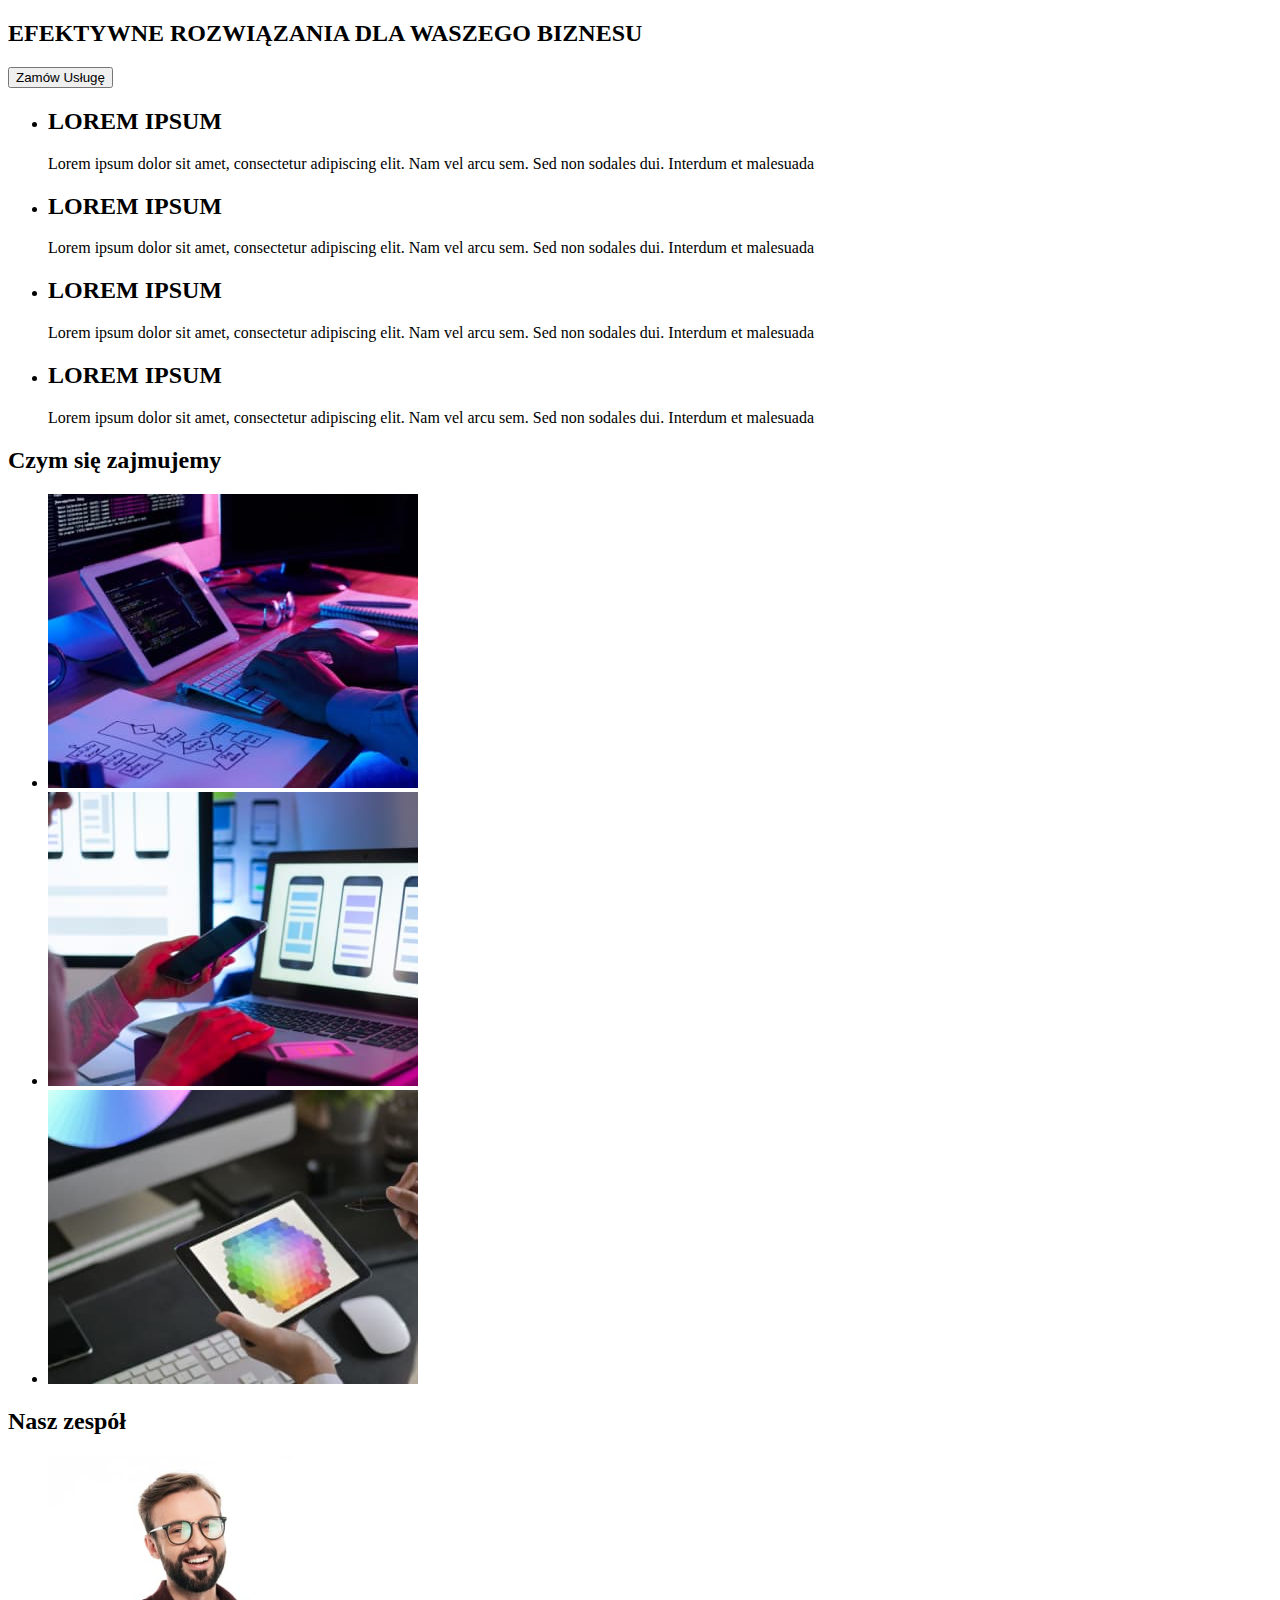
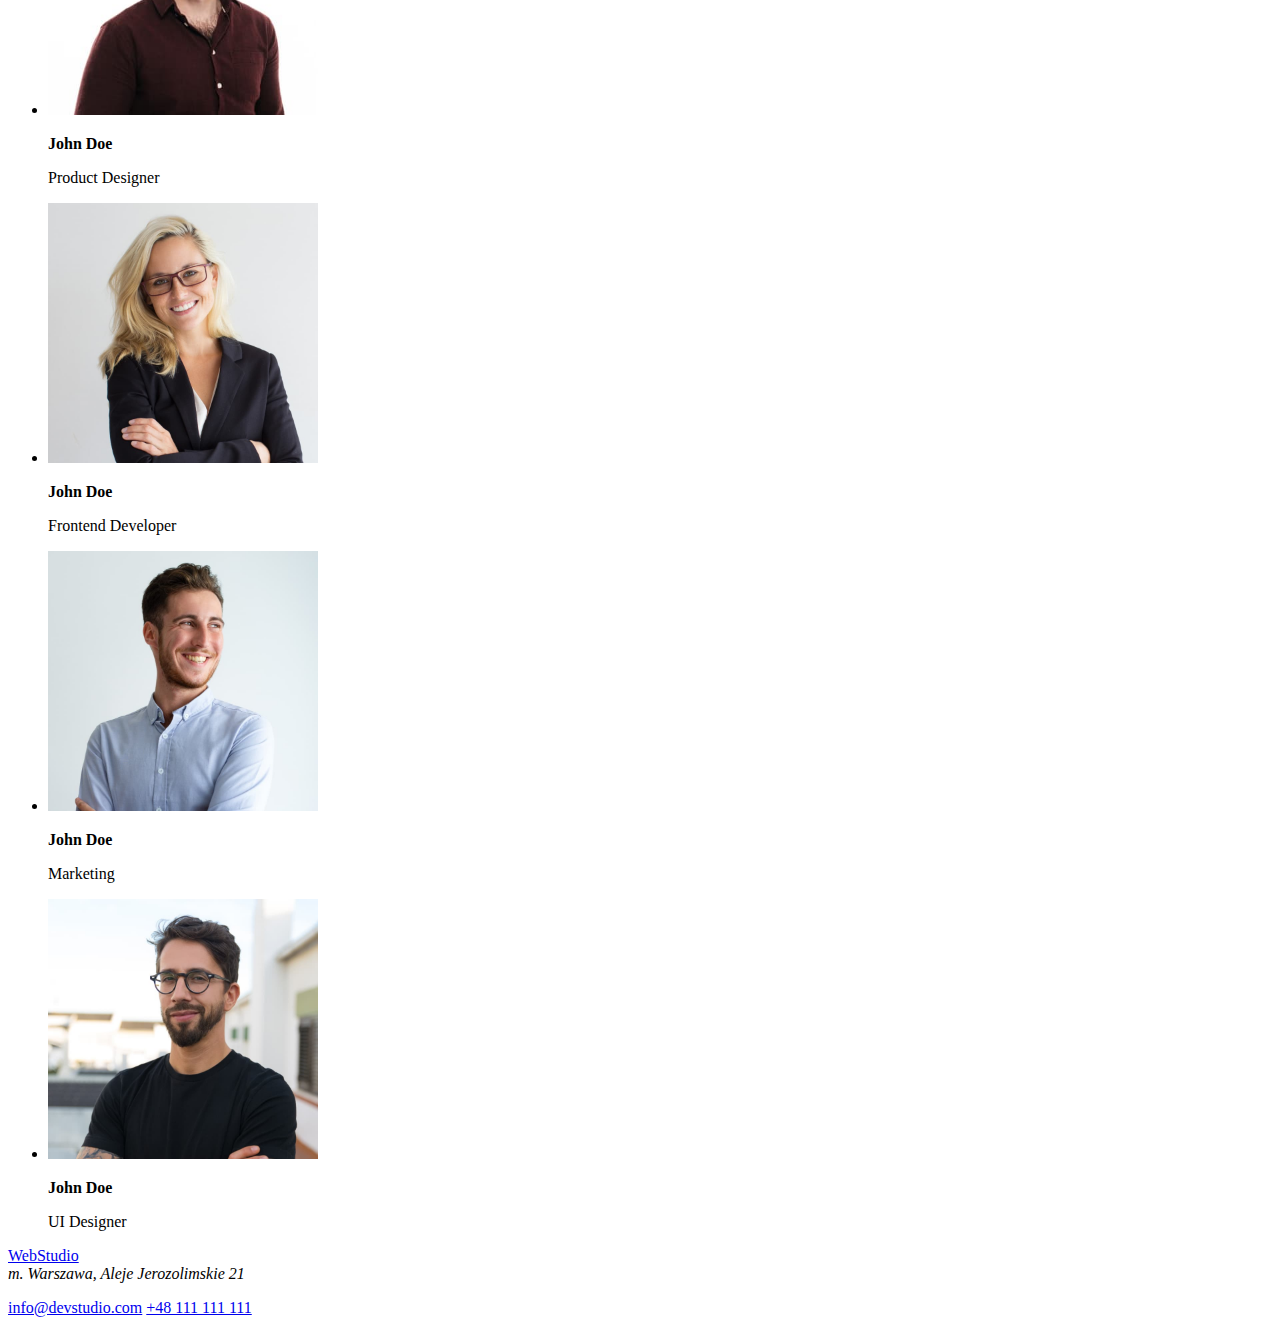
==== index.html @ a58f6520 "new file:   .pretterrc.json modified:   README.md 	new file:   images/img-1.jpg 	new file:   images/" ====
<!DOCTYPE html>
<html lang="pl">
<head>
    <title>
        <div>
            <header>
                <a href="index.html">WebStudio</a>
        </div>
    <nav>
        <div>
            <a href="index.html">Agencja</a>
            <a href="index.html">Portfolio</a>
            <a href="index.html">Kontakt</a>
        </div>
    </nav>  
    <div>
        <p> 
            <a href="mailto:info@devstudio.com">info@devstudio.com</a>  
            <a href="tel:+48-111-111-111">+48 111 111 111</a>
         </p>
    </div>
            </header>
        </title>
</head>
<body>       
<main>
    <div> 
    
        <h2>EFEKTYWNE ROZWIĄZANIA DLA WASZEGO BIZNESU</h2>

    <button type="button" class="button">Zamów Usługę</button>
</div>
<div>
<ul>
   <li>
    <h2>LOREM IPSUM</h2>

        <p>Lorem ipsum dolor sit amet, consectetur adipiscing elit. Nam vel arcu sem. Sed non sodales dui. Interdum et malesuada</p>
    
    </li>

    
    <li><h2>LOREM IPSUM</h2>

        <p>Lorem ipsum dolor sit amet, consectetur adipiscing elit. Nam vel arcu sem. Sed non sodales dui. Interdum et malesuada</p>

    </li>
    <li><h2>LOREM IPSUM</h2>

        <p>Lorem ipsum dolor sit amet, consectetur adipiscing elit. Nam vel arcu sem. Sed non sodales dui. Interdum et malesuada</p>

    </li>
    <li><h2>LOREM IPSUM</h2>

        <p>Lorem ipsum dolor sit amet, consectetur adipiscing elit. Nam vel arcu sem. Sed non sodales dui. Interdum et malesuada</p>

    </li>
  </ul>

    <h2>Czym się zajmujemy</h2>
<ul>
    <li>
        <img
        src="images/img-3.jpg" 
        alt="Pisanie na klawiaturze"
        width="370"
        height="294"
        />
    </li>
    
    <li>
        <img
        src="images/img-1.jpg" 
        alt="Telefon w dłoni"
        width="370"
        height="294"
        />
    </li>
    
    <li>
        <img
        src="images/img-2.jpg" 
        alt="Tablet w dłoni"
        width="370"
        height="294"
        />
    </li>    
</ul>
</div>
    <div>
        <h2>Nasz zespół</h2>
    <ul>

    <li>
        <img
        src="images/img7-(1).jpg" 
        alt="John Doe"
        width="270"
        height="260"
        />
            <p><strong>John Doe</strong></p>
            <p>Product Designer</p>
    </li>

    <li>
        <img
        src="images/img8-(1).jpg" 
        alt="John Doe"
        width="270"
        height="260"
        />
            <p><strong>John Doe</strong></p>
            <p>Frontend Developer</p>
    </li>

    <li>
        <img
        src="images/img9-(1).jpg" 
        alt="John Doe"
        width="270"
        height="260"
        />
            <p><strong>John Doe</strong></p>
            <p>Marketing</p>
    </li>

    <li>
        <img
        src="images/img6-(1).jpg" 
        alt="John Doe"
        width="270"
        height="260"
        />
            <p><strong>John Doe</strong></p>
            <p>UI Designer</p>

    </li>
    
    </ul>
    
    </div>
        </main>
    <footer>
        <a href="index.html">WebStudio</a>
        <address>m. Warszawa, Aleje Jerozolimskie 21</address>
        <div>
            <p> 
                <a href="mailto:info@devstudio.com">info@devstudio.com</a>  
                <a href="tel:+48-111-111-111">+48 111 111 111</a>
             </p>
            </div>
        </footer> 
    </body>   
</html>
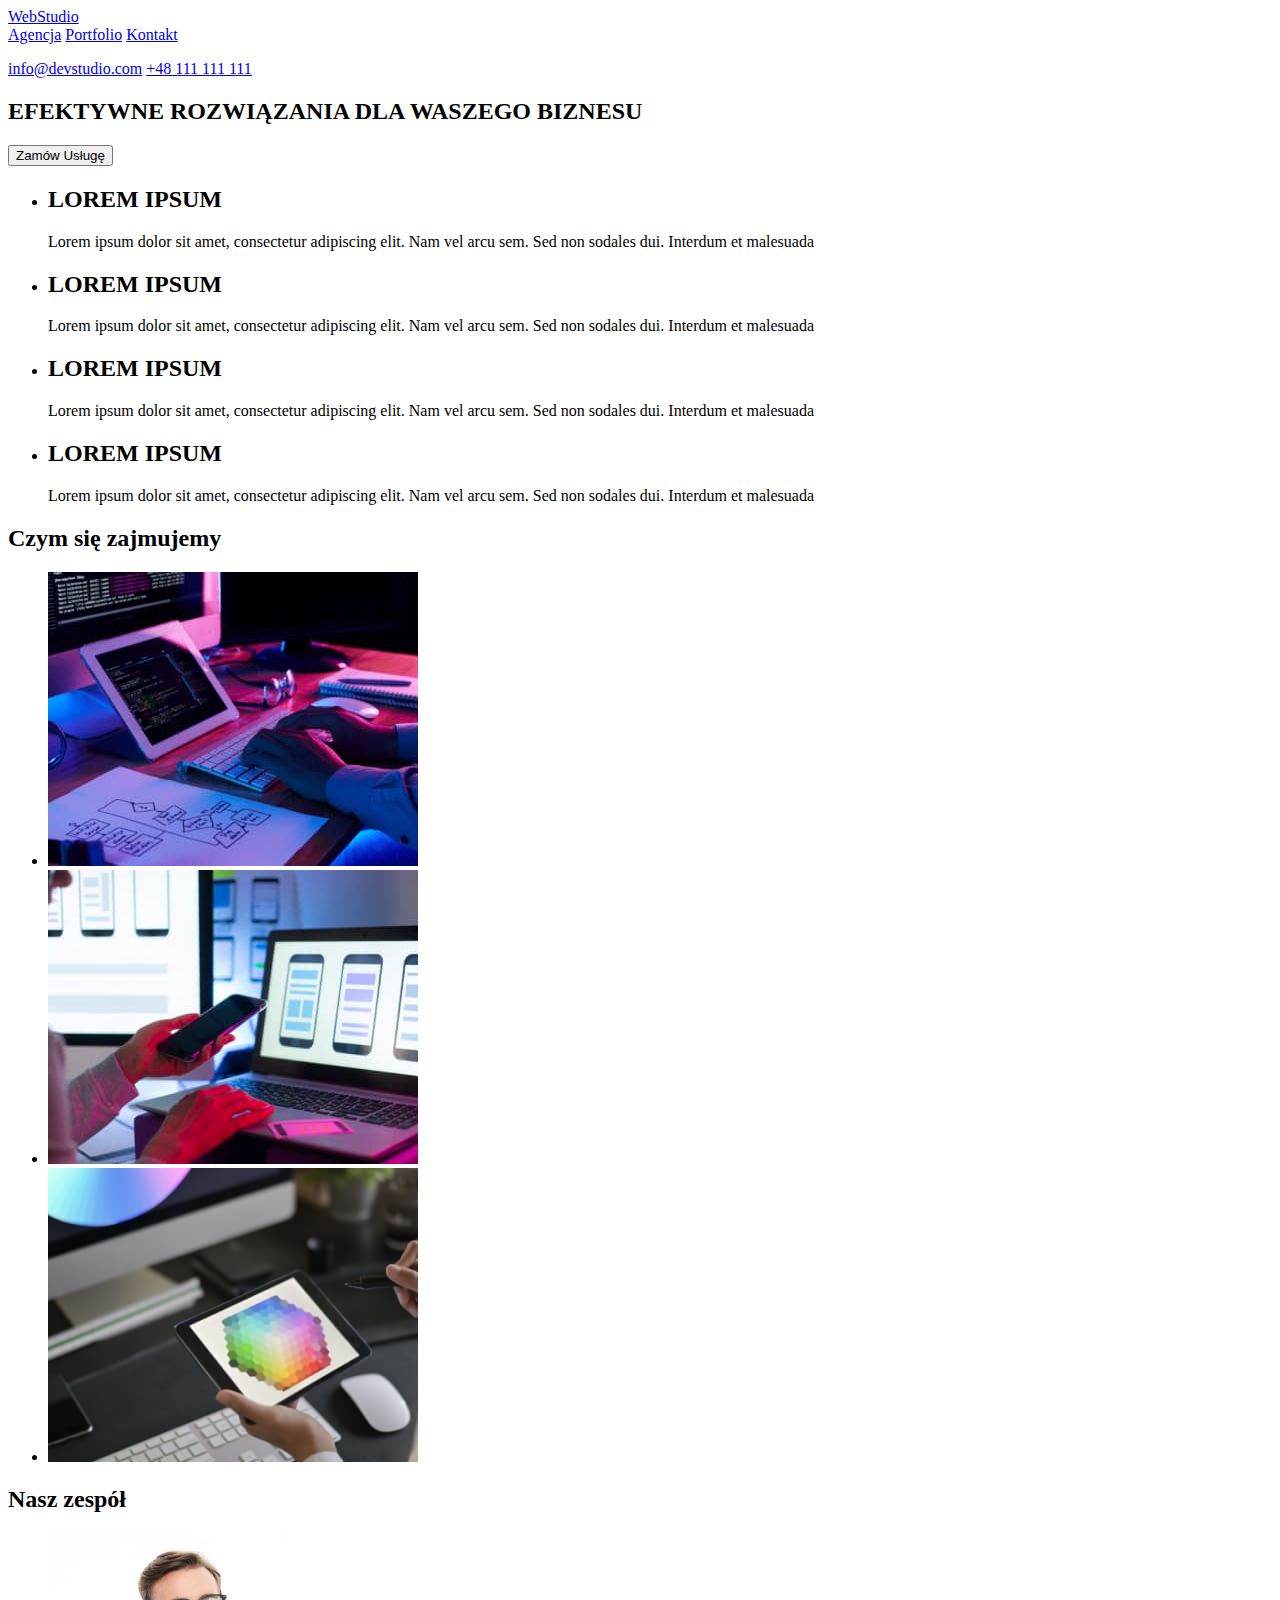
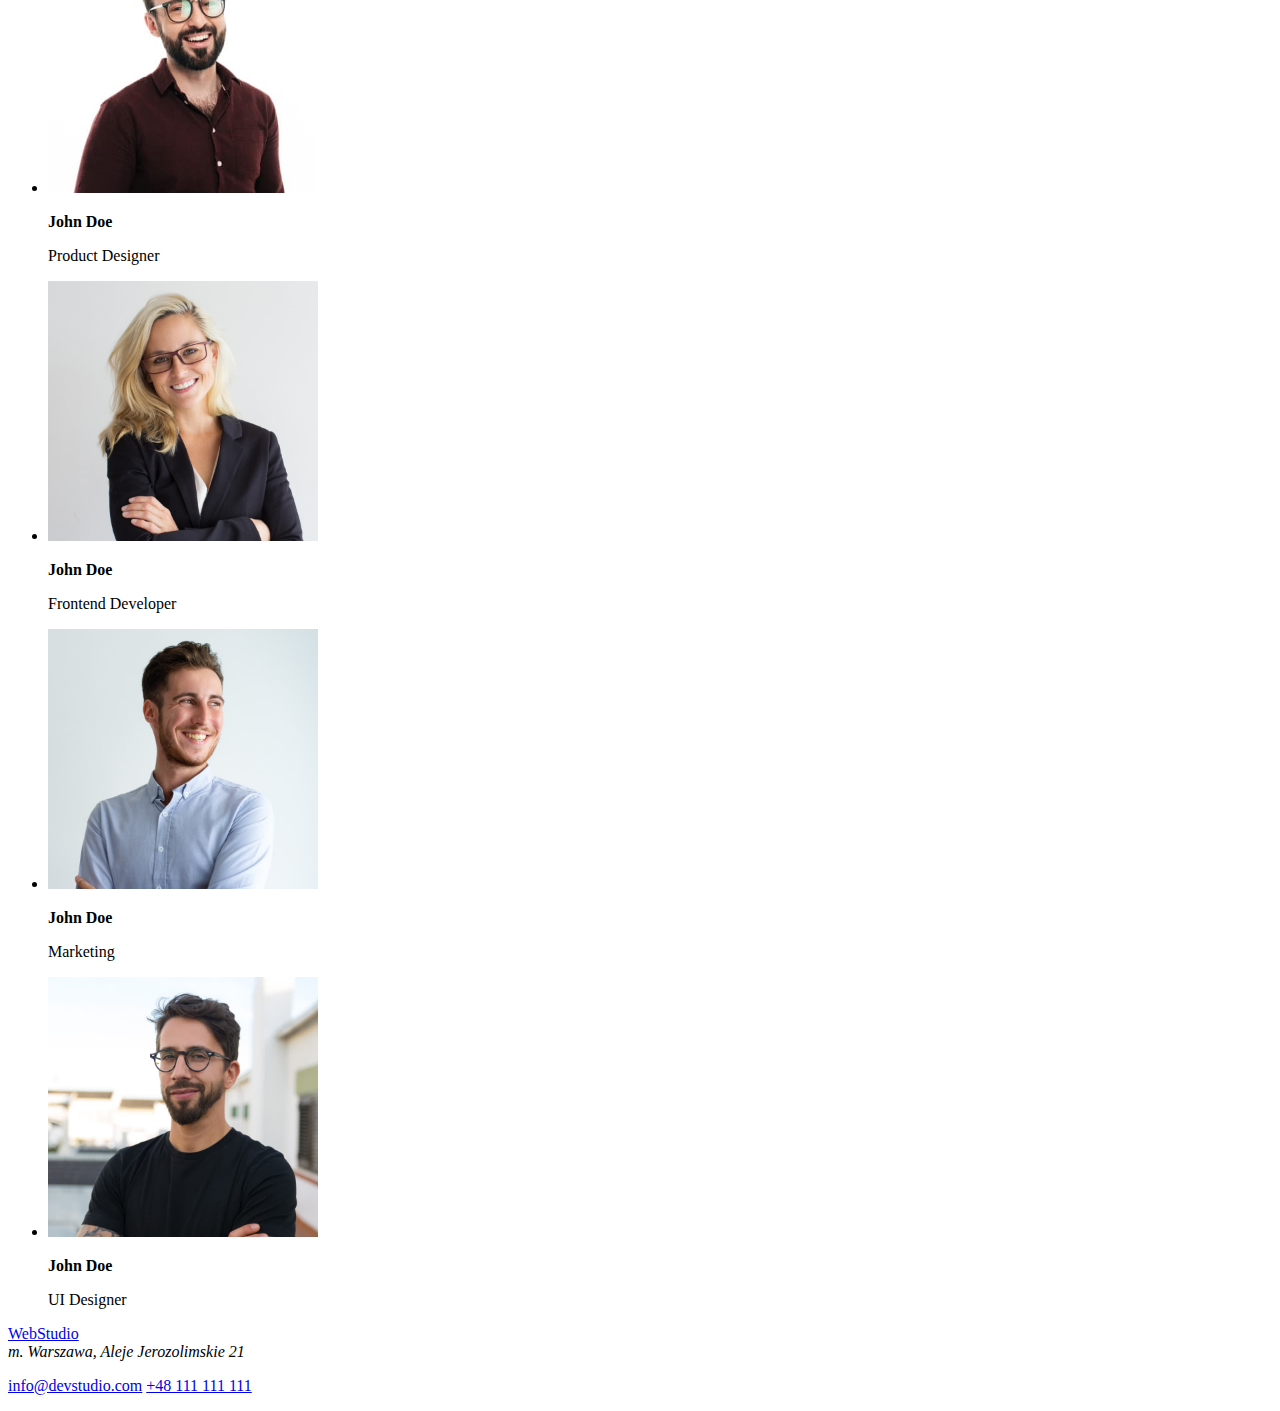
==== commit 60832752: "new file:   css/styles.css 	new file:   images/img-1.2.jpg 	new file:   images/img-2.2.jpg 	new file" ====
--- a/index.html
+++ b/index.html
@@ -1,7 +1,8 @@
 <!DOCTYPE html>
 <html lang="pl">
 <head>
-    <title>
+    <link rel="stylesheet" href="./css/styles.css" /></link>
+</head>
         <div>
             <header>
                 <a href="index.html">WebStudio</a>
@@ -9,7 +10,7 @@
     <nav>
         <div>
             <a href="index.html">Agencja</a>
-            <a href="index.html">Portfolio</a>
+            <a class="logo portfolio" href="./portfolio.html"><span>Portfolio</span></a>
             <a href="index.html">Kontakt</a>
         </div>
     </nav>  
@@ -20,8 +21,6 @@
          </p>
     </div>
             </header>
-        </title>
-</head>
 <body>       
 <main>
     <div> 
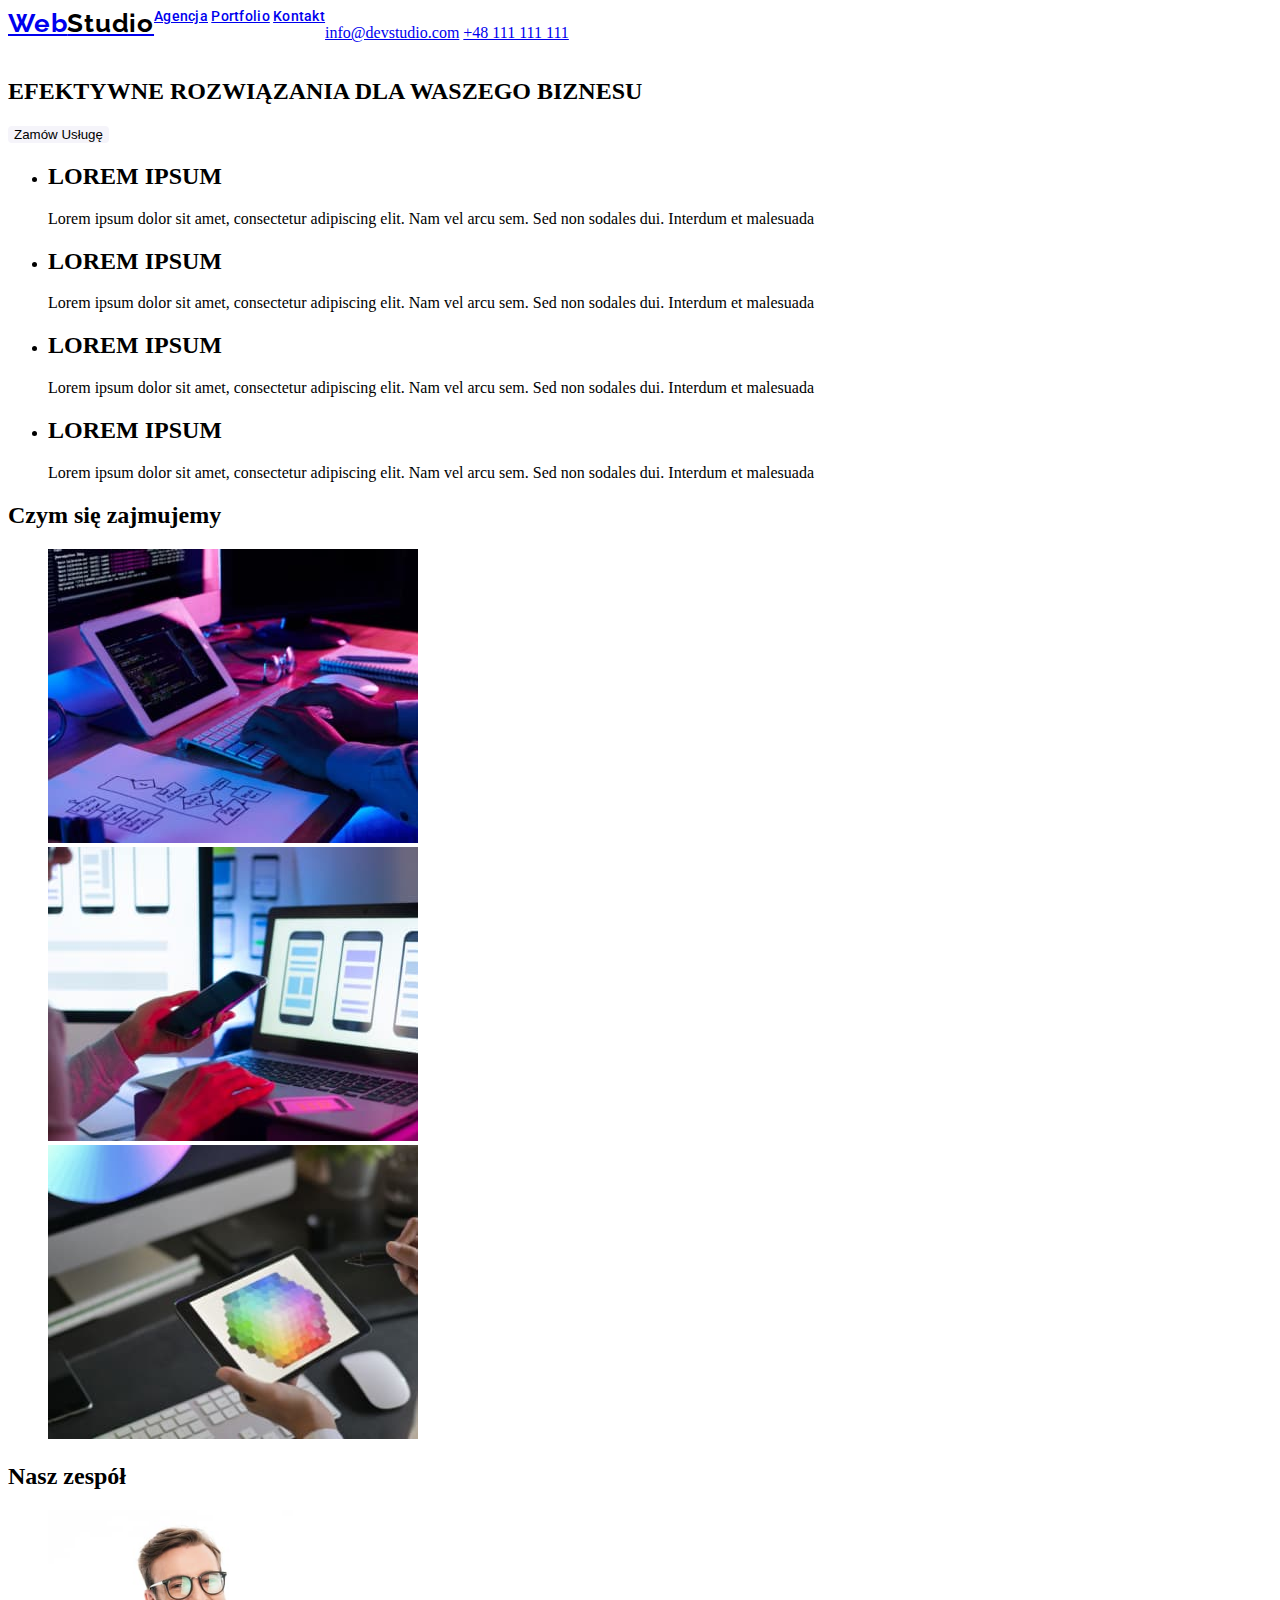
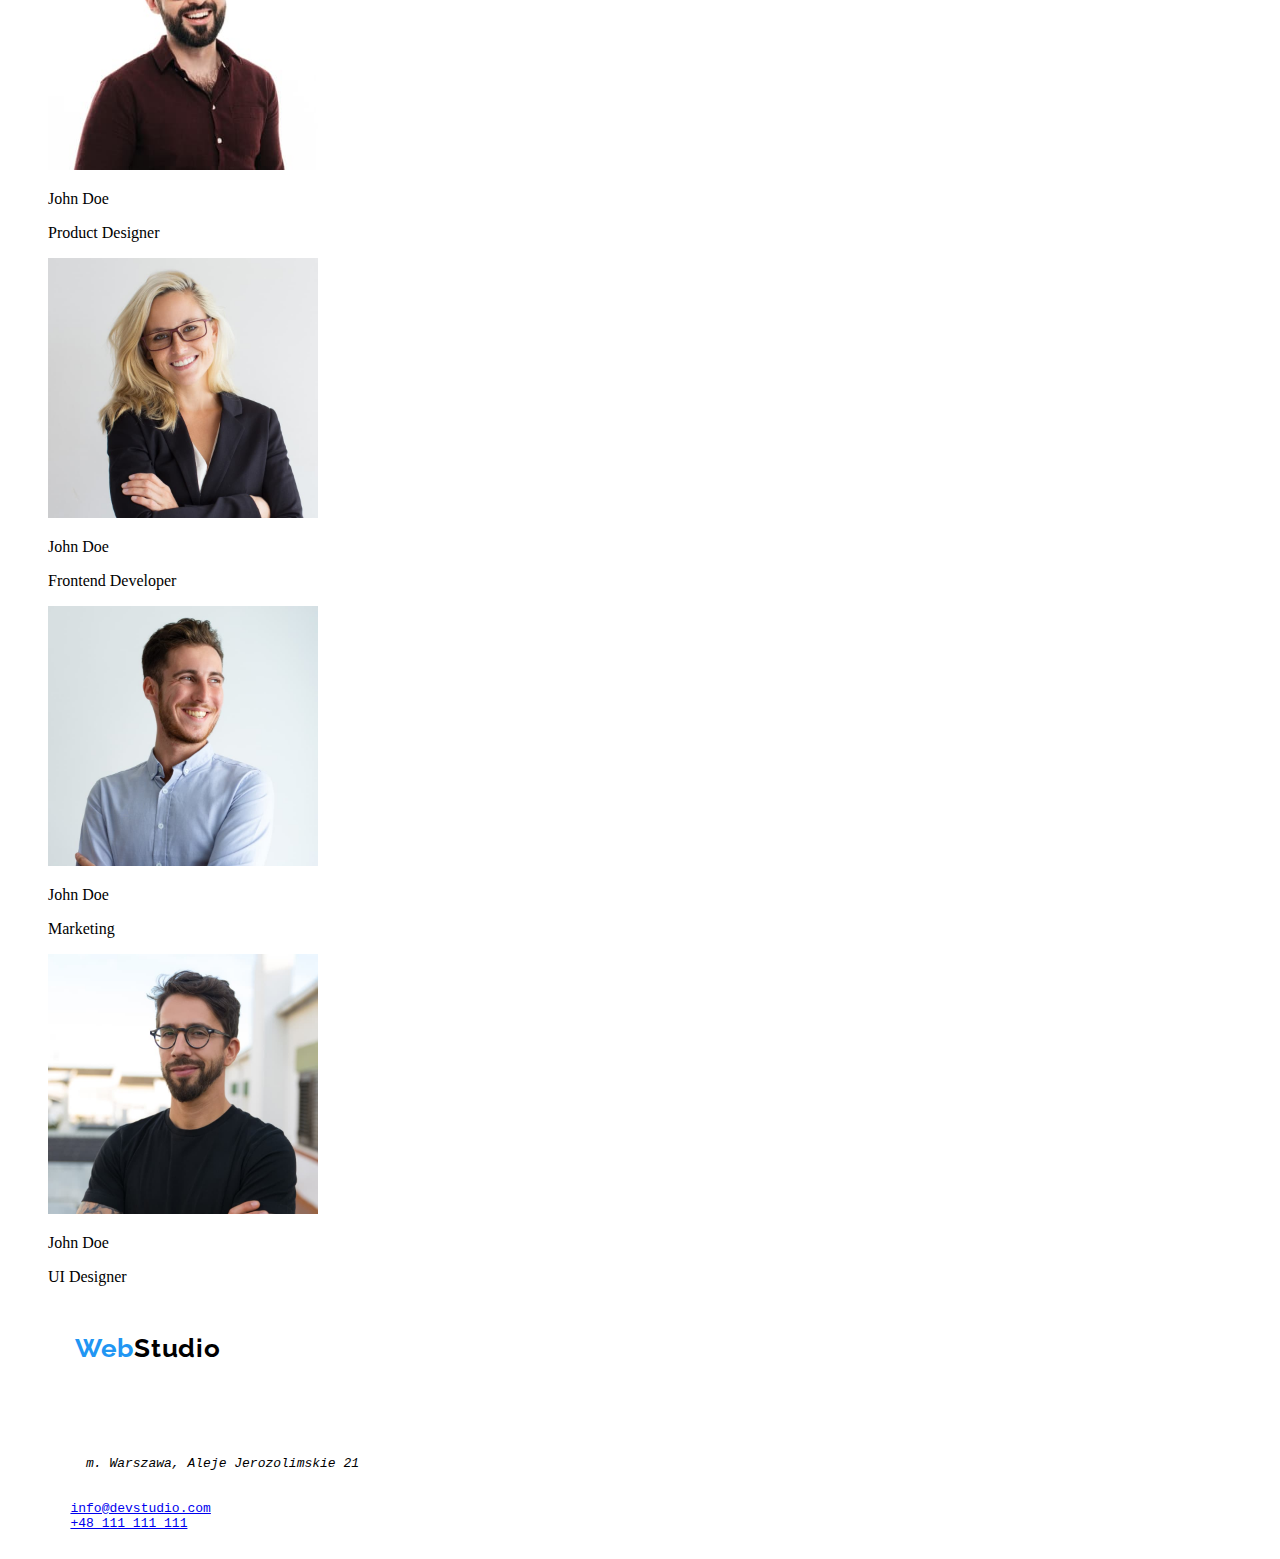
==== commit 83baade2: "Changes to be committed: modified:   css/styles.css new file:   images/img6-(1).jpg new file:   imag" ====
--- a/index.html
+++ b/index.html
@@ -1,154 +1,174 @@
 <!DOCTYPE html>
 <html lang="pl">
-<head>
-    <link rel="stylesheet" href="./css/styles.css" /></link>
-</head>
+  <head>
+    <title>Main page</title>
+    <link rel="preconnect" href="https://fonts.googleapis.com" />
+    <link rel="preconnect" href="https://fonts.gstatic.com" crossorigin />
+    <link
+      href="https://fonts.googleapis.com/css2?family=Raleway:wght@700&family=Roboto:wght@400;500;700;900&display=swap"
+      rel="stylesheet"
+    />
+    <link rel="stylesheet" href="./css/styles.css" />
+  </head>
+  <div>
+    <header class="up-page">
+      <box class="logo">
+        <a href="index.html"
+          ><span class="logo-web">Web</span
+          ><span class="logo-studio">Studio</span></a
+        >
+      </box>
+      <nav class="nav-buttons">
         <div>
-            <header>
-                <a href="index.html">WebStudio</a>
+          <a href="index.html">Agencja</a>
+          <a class="logo-portfolio" href="portfolio.html"
+            ><span>Portfolio</span></a
+          >
+          <a href="index.html">Kontakt</a>
         </div>
-    <nav>
+      </nav>
+      <div>
+        <p>
+          <a href="mailto:info@devstudio.com">info@devstudio.com</a>
+          <a href="tel:+48-111-111-111">+48 111 111 111</a>
+        </p>
+      </div>
+    </header>
+    <body>
+      <main>
         <div>
-            <a href="index.html">Agencja</a>
-            <a class="logo portfolio" href="./portfolio.html"><span>Portfolio</span></a>
-            <a href="index.html">Kontakt</a>
+          <h2>EFEKTYWNE ROZWIĄZANIA DLA WASZEGO BIZNESU</h2>
+
+          <button type="button" class="button">Zamów Usługę</button>
         </div>
-    </nav>  
-    <div>
-        <p> 
-            <a href="mailto:info@devstudio.com">info@devstudio.com</a>  
-            <a href="tel:+48-111-111-111">+48 111 111 111</a>
-         </p>
-    </div>
-            </header>
-<body>       
-<main>
-    <div> 
-    
-        <h2>EFEKTYWNE ROZWIĄZANIA DLA WASZEGO BIZNESU</h2>
+        <div>
+          <ul class="lorems">
+            <li>
+              <h2>LOREM IPSUM</h2>
+              <p>
+                Lorem ipsum dolor sit amet, consectetur adipiscing elit. Nam vel
+                arcu sem. Sed non sodales dui. Interdum et malesuada
+              </p>
+            </li>
 
-    <button type="button" class="button">Zamów Usługę</button>
-</div>
-<div>
-<ul>
-   <li>
-    <h2>LOREM IPSUM</h2>
+            <li>
+              <h2>LOREM IPSUM</h2>
+              <p>
+                Lorem ipsum dolor sit amet, consectetur adipiscing elit. Nam vel
+                arcu sem. Sed non sodales dui. Interdum et malesuada
+              </p>
+            </li>
+            <li>
+              <h2>LOREM IPSUM</h2>
+              <p>
+                Lorem ipsum dolor sit amet, consectetur adipiscing elit. Nam vel
+                arcu sem. Sed non sodales dui. Interdum et malesuada
+              </p>
+            </li>
+            <li>
+              <h2>LOREM IPSUM</h2>
 
-        <p>Lorem ipsum dolor sit amet, consectetur adipiscing elit. Nam vel arcu sem. Sed non sodales dui. Interdum et malesuada</p>
-    
-    </li>
+              <p>
+                Lorem ipsum dolor sit amet, consectetur adipiscing elit. Nam vel
+                arcu sem. Sed non sodales dui. Interdum et malesuada
+              </p>
+            </li>
+          </ul>
 
-    
-    <li><h2>LOREM IPSUM</h2>
+          <h2>Czym się zajmujemy</h2>
+          <ul class="images">
+            <li>
+              <img
+                src="./images/img-3.jpg"
+                alt="Pisanie na klawiaturze"
+                width="370"
+                height="294"
+              />
+            </li>
 
-        <p>Lorem ipsum dolor sit amet, consectetur adipiscing elit. Nam vel arcu sem. Sed non sodales dui. Interdum et malesuada</p>
+            <li>
+              <img
+                src="images/img-1.jpg"
+                alt="Telefon w dłoni"
+                width="370"
+                height="294"
+              />
+            </li>
 
-    </li>
-    <li><h2>LOREM IPSUM</h2>
+            <li>
+              <img
+                src="images/img-2.jpg"
+                alt="Tablet w dłoni"
+                width="370"
+                height="294"
+              />
+            </li>
+          </ul>
+        </div>
+        <div>
+          <h2>Nasz zespół</h2>
+          <ul class="team">
+            <li>
+              <img
+                src="images/img7-(1).jpg"
+                alt="John Doe"
+                width="270"
+                height="260"
+              />
+              <p>John Doe</p>
+              <p>Product Designer</p>
+            </li>
 
-        <p>Lorem ipsum dolor sit amet, consectetur adipiscing elit. Nam vel arcu sem. Sed non sodales dui. Interdum et malesuada</p>
+            <li>
+              <img
+                src="images/img8-(1).jpg"
+                alt="John Doe"
+                width="270"
+                height="260"
+              />
+              <p>John Doe</p>
+              <p>Frontend Developer</p>
+            </li>
 
-    </li>
-    <li><h2>LOREM IPSUM</h2>
+            <li>
+              <img
+                src="images/img9-(1).jpg"
+                alt="John Doe"
+                width="270"
+                height="260"
+              />
+              <p>John Doe</p>
+              <p>Marketing</p>
+            </li>
 
-        <p>Lorem ipsum dolor sit amet, consectetur adipiscing elit. Nam vel arcu sem. Sed non sodales dui. Interdum et malesuada</p>
-
-    </li>
-  </ul>
-
-    <h2>Czym się zajmujemy</h2>
-<ul>
-    <li>
-        <img
-        src="images/img-3.jpg" 
-        alt="Pisanie na klawiaturze"
-        width="370"
-        height="294"
-        />
-    </li>
-    
-    <li>
-        <img
-        src="images/img-1.jpg" 
-        alt="Telefon w dłoni"
-        width="370"
-        height="294"
-        />
-    </li>
-    
-    <li>
-        <img
-        src="images/img-2.jpg" 
-        alt="Tablet w dłoni"
-        width="370"
-        height="294"
-        />
-    </li>    
-</ul>
-</div>
-    <div>
-        <h2>Nasz zespół</h2>
-    <ul>
-
-    <li>
-        <img
-        src="images/img7-(1).jpg" 
-        alt="John Doe"
-        width="270"
-        height="260"
-        />
-            <p><strong>John Doe</strong></p>
-            <p>Product Designer</p>
-    </li>
-
-    <li>
-        <img
-        src="images/img8-(1).jpg" 
-        alt="John Doe"
-        width="270"
-        height="260"
-        />
-            <p><strong>John Doe</strong></p>
-            <p>Frontend Developer</p>
-    </li>
-
-    <li>
-        <img
-        src="images/img9-(1).jpg" 
-        alt="John Doe"
-        width="270"
-        height="260"
-        />
-            <p><strong>John Doe</strong></p>
-            <p>Marketing</p>
-    </li>
-
-    <li>
-        <img
-        src="images/img6-(1).jpg" 
-        alt="John Doe"
-        width="270"
-        height="260"
-        />
-            <p><strong>John Doe</strong></p>
-            <p>UI Designer</p>
-
-    </li>
-    
-    </ul>
-    
-    </div>
-        </main>
-    <footer>
-        <a href="index.html">WebStudio</a>
-        <address>m. Warszawa, Aleje Jerozolimskie 21</address>
-        <div>
-            <p> 
-                <a href="mailto:info@devstudio.com">info@devstudio.com</a>  
-                <a href="tel:+48-111-111-111">+48 111 111 111</a>
-             </p>
-            </div>
-        </footer> 
-    </body>   
+            <li>
+              <img
+                src="images/img6-(1).jpg"
+                alt="John Doe"
+                width="270"
+                height="260"
+              />
+              <p>John Doe</p>
+              <p>UI Designer</p>
+            </li>
+          </ul>
+        </div>
+      </main>
+      <footer>
+        <pre>
+        <box class="logo">
+          <a class="logo web" href="portfolio.html"
+            ><span class="logo-web">Web</span
+            ><span class="logo-studio">Studio</span>
+          </a>
+        </box>
+        <address class="coordinates">
+          m. Warszawa, Aleje Jerozolimskie 21
+        </address>
+        <a class="mail" href="mailto:info@devstudio.com">info@devstudio.com</a>
+        <a class="tel" href="tel:+48-111-111-111">+48 111 111 111</a>
+        </pre>
+      </footer>
+    </body>
+  </div>
 </html>
-
--- a/css/styles.css
+++ b/css/styles.css
@@ -0,0 +1,57 @@
+.logo {
+  color: #2196f3;
+  font-family: "Raleway";
+  font-style: normal;
+  font-weight: 700;
+  font-size: 26px;
+  line-height: 31px;
+  letter-spacing: 0.03em;
+  text-decoration: none;
+}
+.logo-studio {
+  color: #000;
+}
+.up-page {
+  display: flex;
+}
+.nav-buttons {
+  font-family: "Roboto";
+  font-style: normal;
+  font-weight: 500;
+  font-size: 14px;
+  line-height: 16px;
+  letter-spacing: 0.02em;
+}
+.main-buttons {
+  display: flex;
+  flex-wrap: wrap;
+  list-style-type: none;
+}
+button {
+  background: #f5f4fa;
+  border-radius: 4px;
+  border: none;
+}
+button:hover {
+  background-color: #2196f3;
+  color: #ffff;
+}
+.images {
+  list-style-type: none;
+}
+.img-title {
+  font-family: "Roboto";
+  font-style: normal;
+  font-weight: 700;
+  font-size: 18px;
+  line-height: 36px;
+  /* identical to box height, or 200% */
+
+  letter-spacing: 0.06em;
+}
+.team {
+  list-style-type: none;
+}
+.lorems {
+  text-decoration: none;
+}
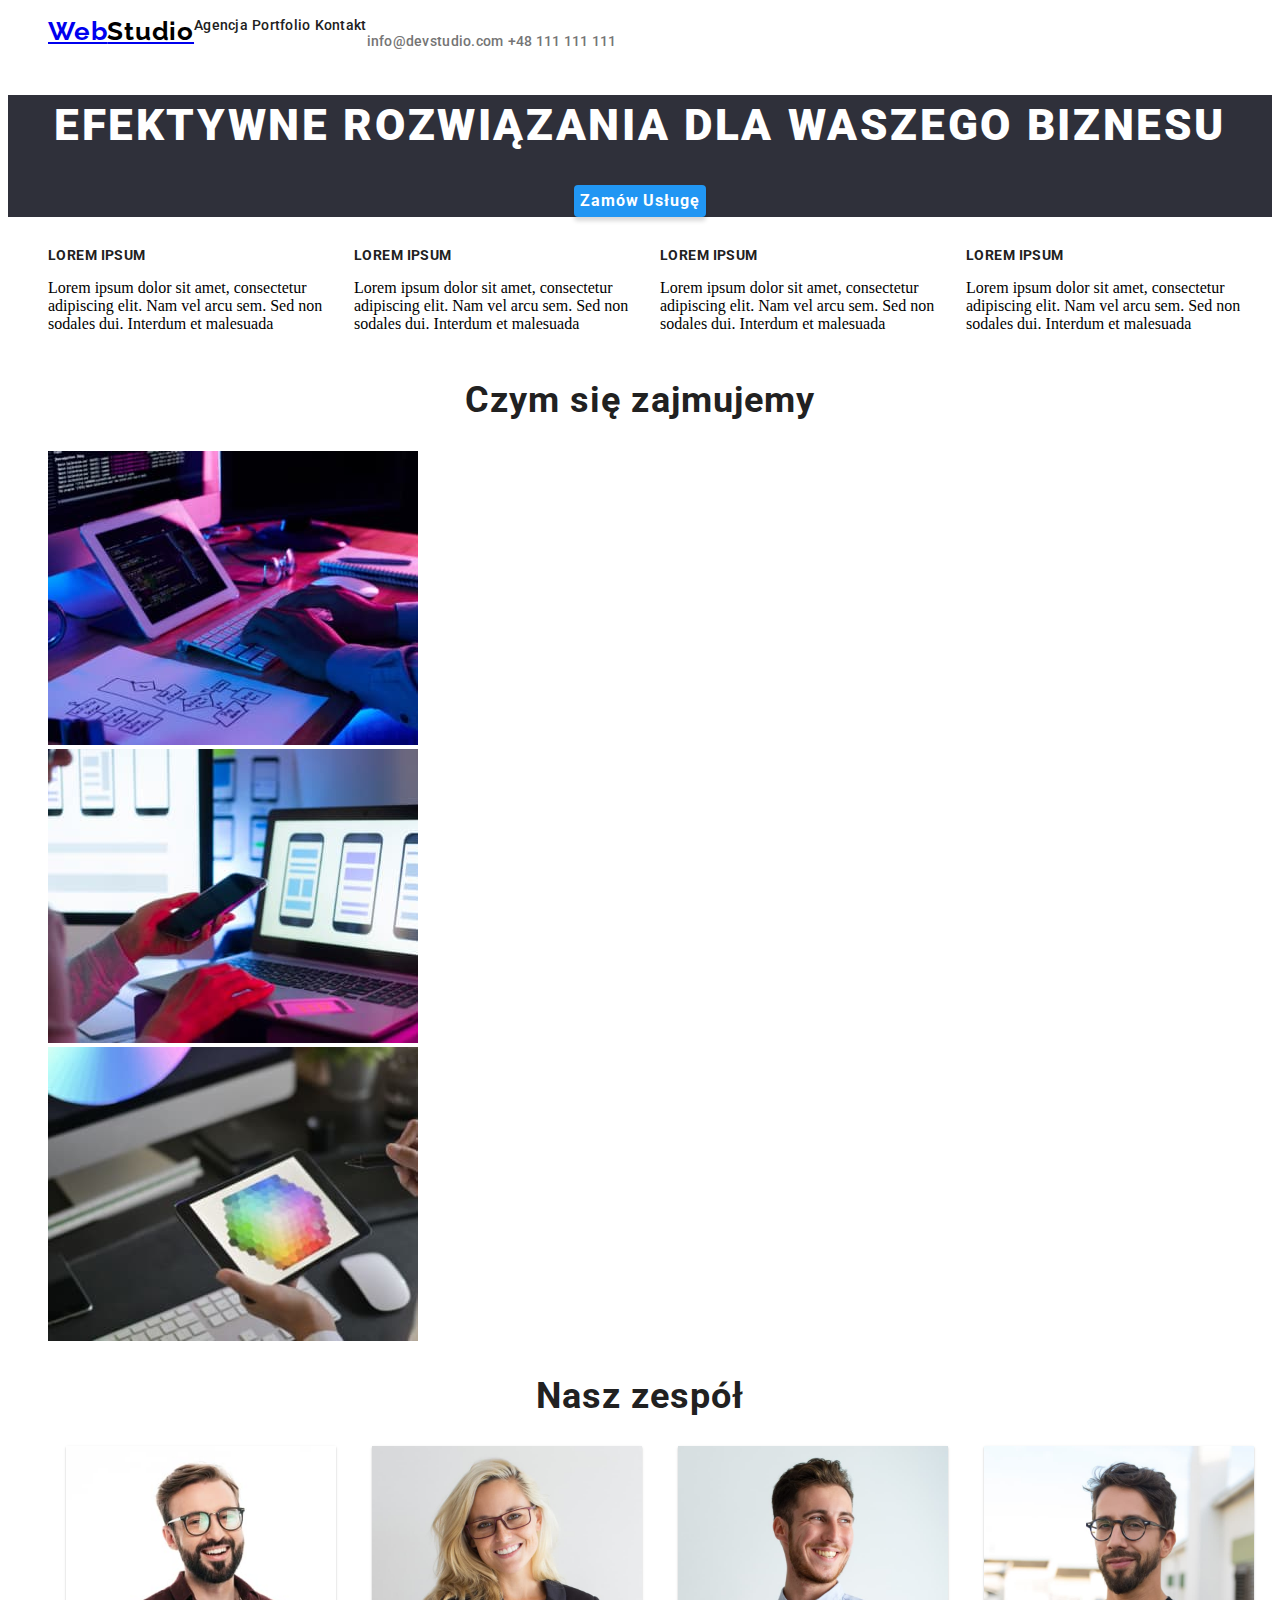
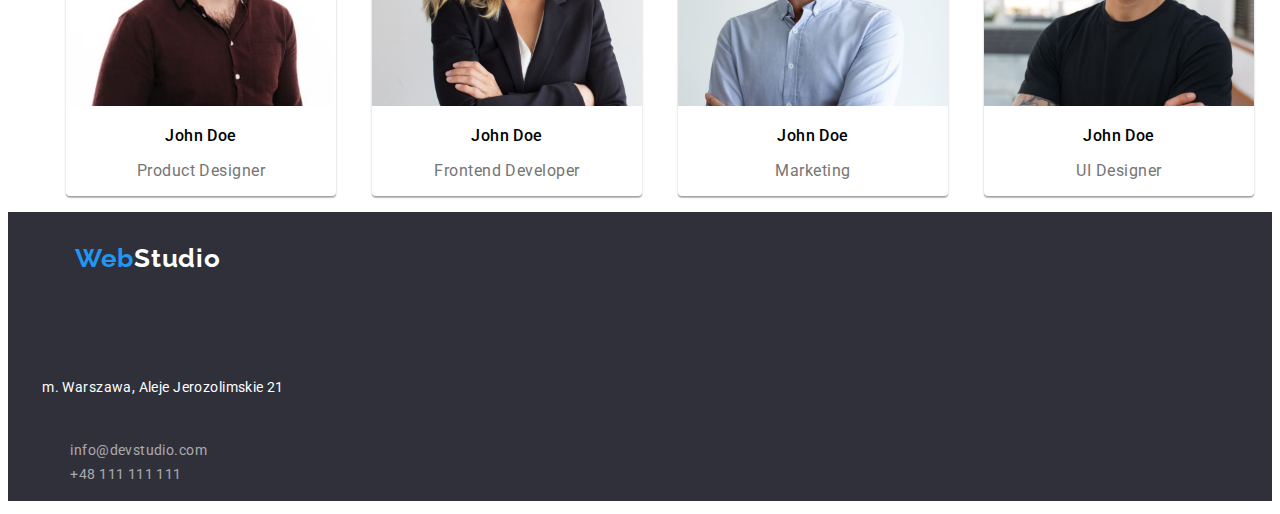
==== commit 9b73f6cb: "Changes to be committed: modified:   css/styles.css modified:   index.html modified:   portfolio.htm" ====
--- a/index.html
+++ b/index.html
@@ -10,63 +10,68 @@
     />
     <link rel="stylesheet" href="./css/styles.css" />
   </head>
+  <body>
   <div>
-    <header class="up-page">
+    <menu class="up-page">
       <box class="logo">
         <a href="index.html"
           ><span class="logo-web">Web</span
           ><span class="logo-studio">Studio</span></a
         >
       </box>
-      <nav class="nav-buttons">
+      <nav>
         <div>
-          <a href="index.html">Agencja</a>
-          <a class="logo-portfolio" href="portfolio.html"
+          <a type="button"  class="nav-buttons" href="index.html">Agencja</a>
+          <a type="button"  class="nav-buttons" href="portfolio.html"
             ><span>Portfolio</span></a
           >
-          <a href="index.html">Kontakt</a>
+          <a type="button"  class="nav-buttons" href="index.html">Kontakt</a>
         </div>
       </nav>
       <div>
-        <p>
-          <a href="mailto:info@devstudio.com">info@devstudio.com</a>
-          <a href="tel:+48-111-111-111">+48 111 111 111</a>
-        </p>
+        <box class="mail-tel"
+          ><p>
+            <a type="button" class="mail-header" href="mailto:info@devstudio.com"
+              >info@devstudio.com</a
+            >
+            <a type="button" class="tel" href="tel:+48-111-111-111">+48 111 111 111</a>
+          </p>
+        </box>
       </div>
-    </header>
-    <body>
-      <main>
+    </menu>
+    
+      <header class="header">
         <div>
-          <h2>EFEKTYWNE ROZWIĄZANIA DLA WASZEGO BIZNESU</h2>
-
-          <button type="button" class="button">Zamów Usługę</button>
+          <h1>EFEKTYWNE ROZWIĄZANIA DLA WASZEGO BIZNESU</h1>
+          <button type="button" class="order">Zamów Usługę</button>
         </div>
+        </header>
+        <main>
         <div>
           <ul class="lorems">
             <li>
-              <h2>LOREM IPSUM</h2>
-              <p>
-                Lorem ipsum dolor sit amet, consectetur adipiscing elit. Nam vel
-                arcu sem. Sed non sodales dui. Interdum et malesuada
-              </p>
-            </li>
-
-            <li>
-              <h2>LOREM IPSUM</h2>
+              <p class="lorem-head">LOREM IPSUM</p>
               <p>
                 Lorem ipsum dolor sit amet, consectetur adipiscing elit. Nam vel
                 arcu sem. Sed non sodales dui. Interdum et malesuada
               </p>
             </li>
             <li>
-              <h2>LOREM IPSUM</h2>
+              <p class="lorem-head">LOREM IPSUM</p>
               <p>
                 Lorem ipsum dolor sit amet, consectetur adipiscing elit. Nam vel
                 arcu sem. Sed non sodales dui. Interdum et malesuada
               </p>
             </li>
             <li>
-              <h2>LOREM IPSUM</h2>
+              <p class="lorem-head">LOREM IPSUM</p>
+              <p>
+                Lorem ipsum dolor sit amet, consectetur adipiscing elit. Nam vel
+                arcu sem. Sed non sodales dui. Interdum et malesuada
+              </p>
+            </li>
+            <li>
+              <p class="lorem-head">LOREM IPSUM</p>
 
               <p>
                 Lorem ipsum dolor sit amet, consectetur adipiscing elit. Nam vel
@@ -74,10 +79,9 @@
               </p>
             </li>
           </ul>
-
           <h2>Czym się zajmujemy</h2>
           <ul class="images">
-            <li>
+            <li class="what-we-do">
               <img
                 src="./images/img-3.jpg"
                 alt="Pisanie na klawiaturze"
@@ -86,7 +90,7 @@
               />
             </li>
 
-            <li>
+            <li class="what-we-do">
               <img
                 src="images/img-1.jpg"
                 alt="Telefon w dłoni"
@@ -95,7 +99,7 @@
               />
             </li>
 
-            <li>
+            <li class="what-we-do">
               <img
                 src="images/img-2.jpg"
                 alt="Tablet w dłoni"
@@ -105,68 +109,69 @@
             </li>
           </ul>
         </div>
+        
         <div>
           <h2>Nasz zespół</h2>
           <ul class="team">
-            <li>
+            <li class="team-borders">
               <img
                 src="images/img7-(1).jpg"
                 alt="John Doe"
                 width="270"
                 height="260"
               />
-              <p>John Doe</p>
-              <p>Product Designer</p>
+              <p class="name">John Doe</p>
+              <p class="profession">Product Designer</p>
             </li>
 
-            <li>
+            <li class="team-borders">
               <img
                 src="images/img8-(1).jpg"
                 alt="John Doe"
                 width="270"
                 height="260"
               />
-              <p>John Doe</p>
-              <p>Frontend Developer</p>
+              <p class="name">John Doe</p>
+              <p class="profession">Frontend Developer</p>
             </li>
 
-            <li>
+            <li class="team-borders">
               <img
                 src="images/img9-(1).jpg"
                 alt="John Doe"
                 width="270"
                 height="260"
               />
-              <p>John Doe</p>
-              <p>Marketing</p>
+              <p class="name">John Doe</p>
+              <p class="profession">Marketing</p>
             </li>
 
-            <li>
+            <li class="team-borders">
               <img
                 src="images/img6-(1).jpg"
                 alt="John Doe"
                 width="270"
                 height="260"
               />
-              <p>John Doe</p>
-              <p>UI Designer</p>
+              <p class="name">John Doe</p>
+              <p class="profession">UI Designer</p>
             </li>
           </ul>
         </div>
       </main>
-      <footer>
+      <footer class="footer">
         <pre>
         <box class="logo">
           <a class="logo web" href="portfolio.html"
             ><span class="logo-web">Web</span
-            ><span class="logo-studio">Studio</span>
+            ><span class="logo-studio-footer">Studio</span>
           </a>
         </box>
         <address class="coordinates">
           m. Warszawa, Aleje Jerozolimskie 21
         </address>
-        <a class="mail" href="mailto:info@devstudio.com">info@devstudio.com</a>
-        <a class="tel" href="tel:+48-111-111-111">+48 111 111 111</a>
+        <a class="mail-main" href="mailto:info@devstudio.com">info@devstudio.com</a>
+        <a class="tel-main" href="tel:+48-111-111-111">+48 111 111 111</a>
         </pre>
       </footer>
     </body>
--- a/css/styles.css
+++ b/css/styles.css
@@ -21,23 +21,101 @@
   font-size: 14px;
   line-height: 16px;
   letter-spacing: 0.02em;
+  color: #212121;
+  text-decoration: none;
+}
+.nav-buttons:hover {
+  font-family: "Roboto";
+  font-style: normal;
+  font-weight: 500;
+  font-size: 14px;
+  line-height: 16px;
+  letter-spacing: 0.02em;
+
+  color: #2196f3;
+}
+h1 {
+  font-family: "Roboto";
+  font-style: normal;
+  font-weight: 900;
+  font-size: 44px;
+  line-height: 60px;
+  text-align: center;
+  letter-spacing: 0.06em;
+  text-transform: uppercase;
+  color: #ffffff;
+}
+.header {
+  background: #2f303a;
+  border-style: border-box;
 }
 .main-buttons {
   display: flex;
   flex-wrap: wrap;
   list-style-type: none;
+  position: center;
+  display: inline-flex;
+  margin-left: 40%;
 }
 button {
   background: #f5f4fa;
   border-radius: 4px;
   border: none;
+  font-family: "Roboto";
+  font-style: normal;
+  font-weight: 500;
+  font-size: 16px;
+  line-height: 26px;
+  text-align: center;
+  letter-spacing: 0.03em;
+  display: block;
+  margin-left: auto;
+  margin-right: auto;
 }
 button:hover {
   background-color: #2196f3;
   color: #ffff;
+  font-family: "Roboto";
+  font-style: normal;
+  font-weight: 500;
+  font-size: 16px;
+  line-height: 26px;
+  text-align: center;
+  letter-spacing: 0.03em;
+  cursor: pointer;
+}
+.order {
+  background: #2196f3;
+  box-shadow: 0px 4px 4px rgba(0, 0, 0, 0.15);
+  border-radius: 4px;
+  font-family: "Roboto";
+  font-style: normal;
+  font-weight: 700;
+  font-size: 16px;
+  line-height: 30px;
+  display: flex;
+  align-items: center;
+  text-align: center;
+  letter-spacing: 0.06em;
+  color: #ffffff;
 }
 .images {
   list-style-type: none;
+  display: block;
+  margin-left: auto;
+  margin-right: auto;
+
+}
+.images-borders {
+  background: #ffffff;
+  border: 1px solid #eeeeee;
+  width: 370px;
+  height: 404px;
+  left: 615px;
+  top: 262px;
+  display: inline-flex;
+  margin-left: auto;
+  margin-right: auto;
 }
 .img-title {
   font-family: "Roboto";
@@ -45,13 +123,160 @@
   font-weight: 700;
   font-size: 18px;
   line-height: 36px;
-  /* identical to box height, or 200% */
-
   letter-spacing: 0.06em;
+  color: #212121;
+  display: flex;
+  margin-left: auto;
+  margin-right: auto;
+}
+.img-profession {
+  font-family: "Roboto";
+  font-style: normal;
+  font-weight: 400;
+  font-size: 16px;
+  line-height: 30px;
+  letter-spacing: 0.03em;
+  color: #757575;
+  text-align: left;
 }
 .team {
   list-style-type: none;
+  display: flex;
+  margin-left: auto;
+  margin-right: auto;
+
+}
+.team-borders {
+  background: #ffffff;
+  box-shadow: 0px 1px 3px rgba(0, 0, 0, 0.12), 0px 1px 1px rgba(0, 0, 0, 0.14),
+    0px 2px 1px rgba(0, 0, 0, 0.2);
+  border-radius: 0px 0px 4px 4px;
+  display: block;
+  margin-left: auto;
+  margin-right: auto;
+}
+.what-we-do {
+  display: block;
+  margin-left: auto;
+  margin-right: auto;
 }
 .lorems {
-  text-decoration: none;
-}
+  list-style-type: none;
+  display: flex;
+}
+h2 {
+  font-family: "Roboto";
+  font-style: normal;
+  font-weight: 700;
+  font-size: 36px;
+  line-height: 42px;
+  text-align: center;
+  letter-spacing: 0.03em;
+  color: #212121;
+}
+.lorem-head {
+  font-family: "Roboto";
+  font-style: normal;
+  font-weight: 700;
+  font-size: 14px;
+  line-height: 16px;
+  letter-spacing: 0.03em;
+  text-transform: uppercase;
+  text-decoration: none;
+  color: #212121;
+}
+.name {
+  font-family: "Roboto";
+  font-style: normal;
+  font-weight: 500;
+  font-size: 16px;
+  line-height: 19px;
+  text-align: center;
+  letter-spacing: 0.03em;
+}
+.profession {
+  font-family: "Roboto";
+  font-style: normal;
+  font-weight: 400;
+  font-size: 16px;
+  line-height: 19px;
+  text-align: center;
+  letter-spacing: 0.03em;
+  color: #757575;
+}
+.mail {
+  font-family: "Roboto";
+  font-style: normal;
+  font-weight: 500;
+  font-size: 14px;
+  line-height: 16px;
+  letter-spacing: 0.02em;
+  text-decoration: underline;
+  color: #757575;
+}
+.tel {
+  font-family: "Roboto";
+  font-style: normal;
+  font-weight: 500;
+  font-size: 14px;
+  line-height: 16px;
+  letter-spacing: 0.02em;
+  color: #757575;
+  text-decoration: none;
+}
+.coordinates {
+  font-family: "Roboto";
+  font-style: normal;
+  font-weight: 400;
+  font-size: 14px;
+  line-height: 24px;
+  letter-spacing: 0.03em;
+  color: #ffffff;
+}
+.footer {
+  background: #2f303a;
+}
+.logo-studio-footer {
+  color: #ffff;
+}
+.mail-main {
+  font-family: "Roboto";
+  font-style: normal;
+  font-weight: 400;
+  font-size: 14px;
+  line-height: 24px;
+  letter-spacing: 0.03em;
+  text-decoration: none;
+  color: rgba(255, 255, 255, 0.6);
+}
+.tel-main {
+  font-family: "Roboto";
+  font-style: normal;
+  font-weight: 400;
+  font-size: 14px;
+  line-height: 24px;
+  letter-spacing: 0.03em;
+  color: rgba(255, 255, 255, 0.6);
+  text-decoration: none;
+}
+.mail-header {
+  text-decoration: none;
+  font-family: "Roboto";
+  font-style: normal;
+  font-weight: 500;
+  font-size: 14px;
+  line-height: 16px;
+  letter-spacing: 0.02em;
+
+  color: #757575;
+}
+.mail-tel:hover {
+  font-family: "Roboto";
+  font-style: normal;
+  font-weight: 500;
+  font-size: 14px;
+  line-height: 16px;
+  letter-spacing: 0.02em;
+
+  color: #2196f3;
+}
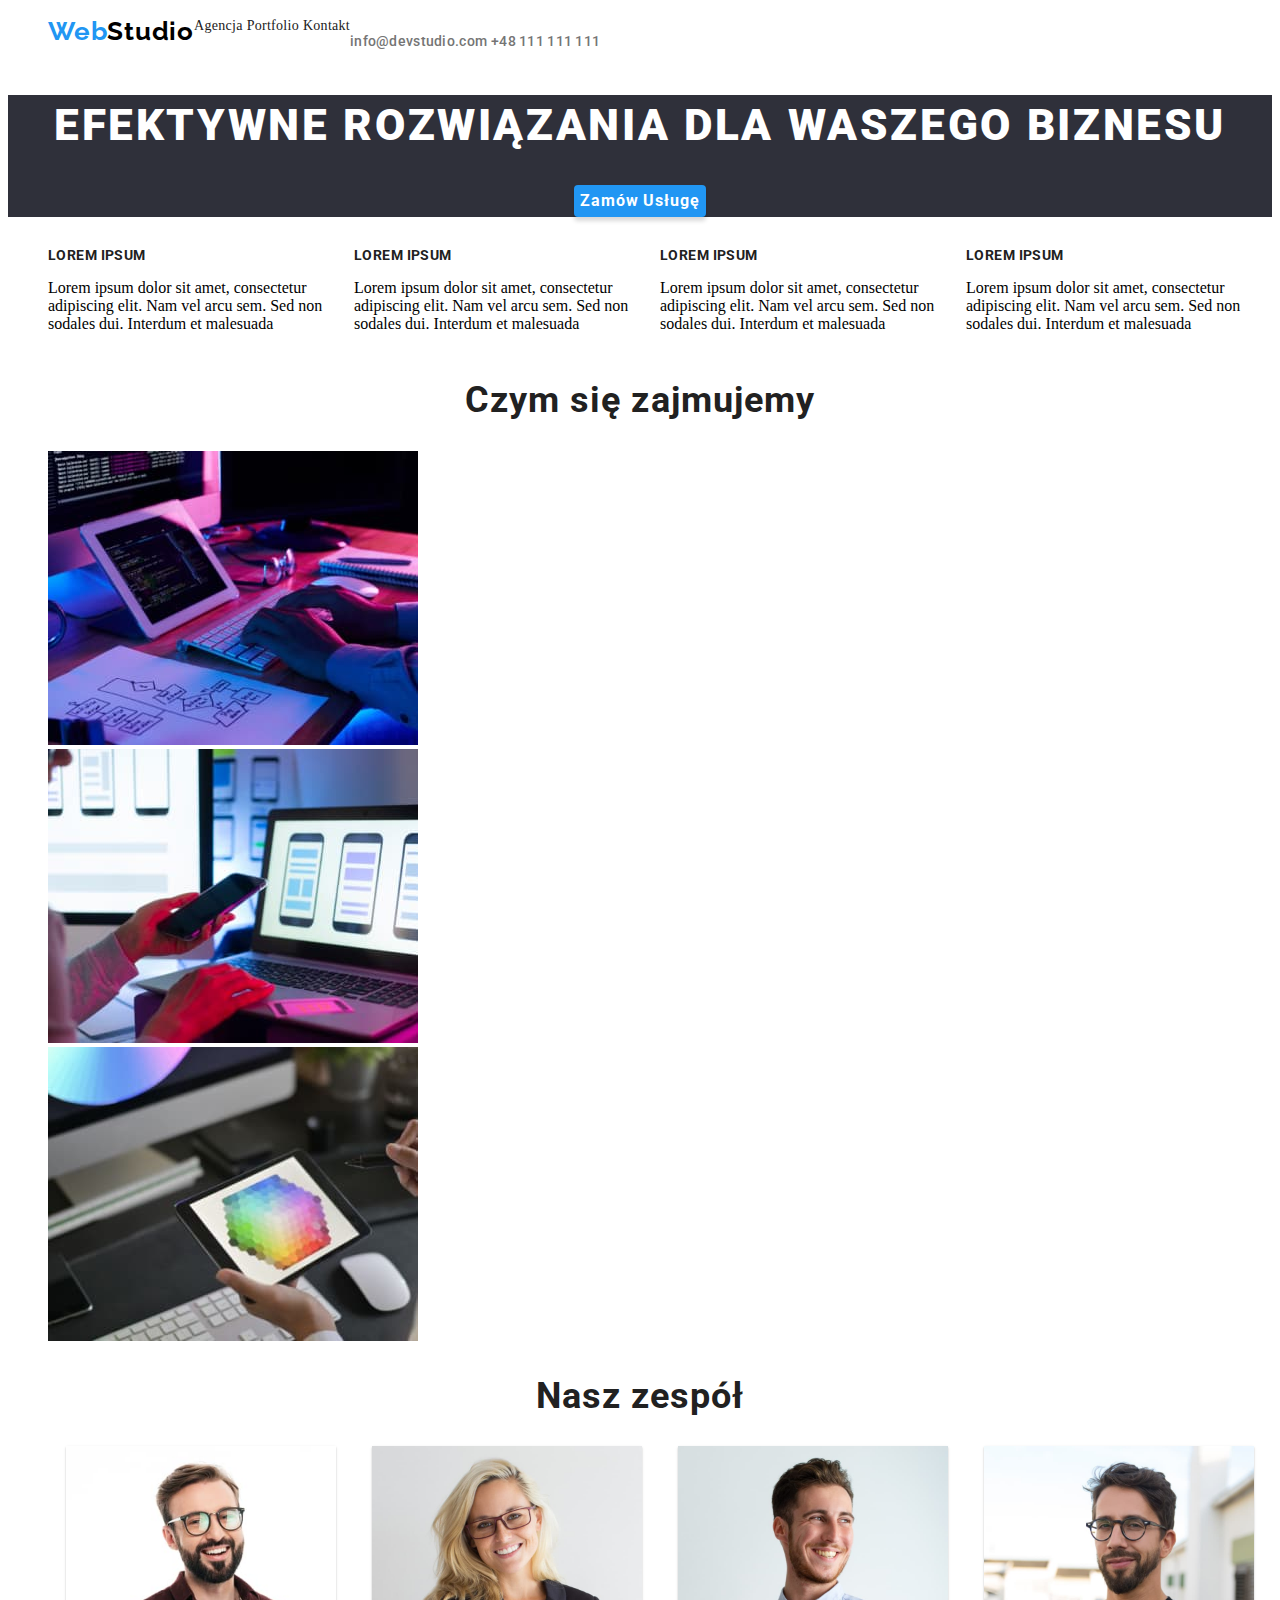
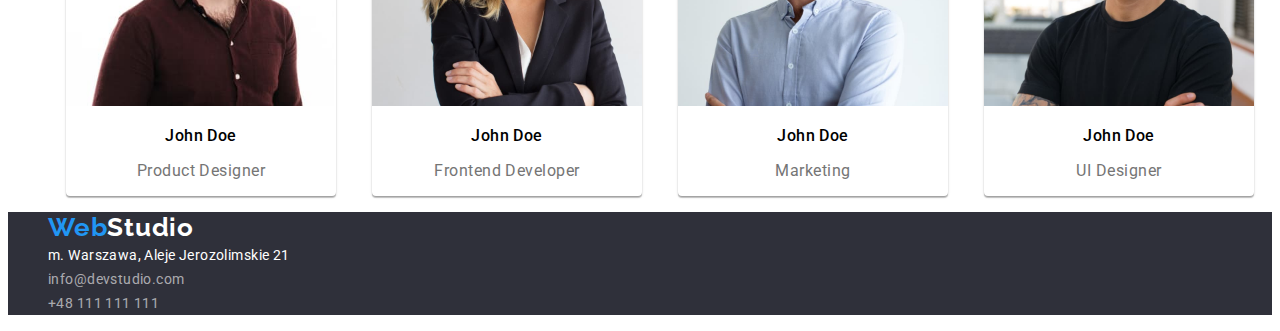
==== commit 75926b56: "Changes to be committed: 	modified:   css/styles.css modified:   index.html 	modified:   portfolio.h" ====
--- a/index.html
+++ b/index.html
@@ -1,179 +1,190 @@
 <!DOCTYPE html>
-<html lang="pl">
+<html lang="en">
   <head>
     <title>Main page</title>
-    <link rel="preconnect" href="https://fonts.googleapis.com" />
-    <link rel="preconnect" href="https://fonts.gstatic.com" crossorigin />
+    <link rel="preconnect" href="https://fonts.googleapis.com">
+    <link rel="preconnect" href="https://fonts.gstatic.com" crossorigin>
     <link
       href="https://fonts.googleapis.com/css2?family=Raleway:wght@700&family=Roboto:wght@400;500;700;900&display=swap"
-      rel="stylesheet"
-    />
-    <link rel="stylesheet" href="./css/styles.css" />
+      rel="stylesheet">
+    <link rel="stylesheet" href="./css/styles.css">
   </head>
   <body>
-  <div>
-    <menu class="up-page">
-      <box class="logo">
-        <a href="index.html"
+    <div>
+      <menu class="up-page">
+        <box class="logo">
+          <a class="logo" href="portfolio.html"
           ><span class="logo-web">Web</span
-          ><span class="logo-studio">Studio</span></a
-        >
-      </box>
-      <nav>
+          ><span class="logo-studio">Studio</span>
+        </a>
+        </box>
+        <nav>
+          <div>
+            <a type="button" class="nav-buttons" href="index.html">Agencja</a>
+            <a type="button" class="nav-buttons" href="portfolio.html"
+              ><span>Portfolio</span></a
+            >
+            <a type="button" class="nav-buttons" href="index.html">Kontakt</a>
+          </div>
+        </nav>
         <div>
-          <a type="button"  class="nav-buttons" href="index.html">Agencja</a>
-          <a type="button"  class="nav-buttons" href="portfolio.html"
-            ><span>Portfolio</span></a
-          >
-          <a type="button"  class="nav-buttons" href="index.html">Kontakt</a>
+          <box class="mail-tel"
+            ><p>
+              <a
+                type="button"
+                class="mail-header"
+                href="mailto:info@devstudio.com"
+                >info@devstudio.com</a
+              >
+              <a type="button" class="tel" href="tel:+48-111-111-111"
+                >+48 111 111 111</a
+              >
+            </p>
+          </box>
         </div>
-      </nav>
+      </menu>
+    </div>
+    <header class="header">
       <div>
-        <box class="mail-tel"
-          ><p>
-            <a type="button" class="mail-header" href="mailto:info@devstudio.com"
+        <h1>EFEKTYWNE ROZWIĄZANIA DLA WASZEGO BIZNESU</h1>
+        <button type="button" class="order">Zamów Usługę</button>
+      </div>
+    </header>
+    <main>
+      <div>
+        <ul class="lorems">
+          <li>
+            <p class="lorem-head">LOREM IPSUM</p>
+            <p>
+              Lorem ipsum dolor sit amet, consectetur adipiscing elit. Nam vel
+              arcu sem. Sed non sodales dui. Interdum et malesuada
+            </p>
+          </li>
+          <li>
+            <p class="lorem-head">LOREM IPSUM</p>
+            <p>
+              Lorem ipsum dolor sit amet, consectetur adipiscing elit. Nam vel
+              arcu sem. Sed non sodales dui. Interdum et malesuada
+            </p>
+          </li>
+          <li>
+            <p class="lorem-head">LOREM IPSUM</p>
+            <p>
+              Lorem ipsum dolor sit amet, consectetur adipiscing elit. Nam vel
+              arcu sem. Sed non sodales dui. Interdum et malesuada
+            </p>
+          </li>
+          <li>
+            <p class="lorem-head">LOREM IPSUM</p>
+
+            <p>
+              Lorem ipsum dolor sit amet, consectetur adipiscing elit. Nam vel
+              arcu sem. Sed non sodales dui. Interdum et malesuada
+            </p>
+          </li>
+        </ul>
+        <h2>Czym się zajmujemy</h2>
+        <ul class="images">
+          <li class="what-we-do">
+            <img
+              src="./images/img-3.jpg"
+              alt="Pisanie na klawiaturze"
+              width="370"
+              height="294"
+            >
+          </li>
+
+          <li class="what-we-do">
+            <img
+              src="images/img-1.jpg"
+              alt="Telefon w dłoni"
+              width="370"
+              height="294"
+            >
+          </li>
+
+          <li class="what-we-do">
+            <img
+              src="images/img-2.jpg"
+              alt="Tablet w dłoni"
+              width="370"
+              height="294"
+            >
+          </li>
+        </ul>
+      </div>
+
+      <div>
+        <h2>Nasz zespół</h2>
+        <ul class="team">
+          <li class="team-borders">
+            <img
+              src="images/img7-(1).jpg"
+              alt="John Doe"
+              width="270"
+              height="260"
+            >
+            <p class="name">John Doe</p>
+            <p class="profession">Product Designer</p>
+          </li>
+
+          <li class="team-borders">
+            <img
+              src="images/img8-(1).jpg"
+              alt="John Doe"
+              width="270"
+              height="260"
+            >
+            <p class="name">John Doe</p>
+            <p class="profession">Frontend Developer</p>
+          </li>
+
+          <li class="team-borders">
+            <img
+              src="images/img9-(1).jpg"
+              alt="John Doe"
+              width="270"
+              height="260"
+            >
+            <p class="name">John Doe</p>
+            <p class="profession">Marketing</p>
+          </li>
+
+          <li class="team-borders">
+            <img
+              src="images/img6-(1).jpg"
+              alt="John Doe"
+              width="270"
+              height="260"
+            >
+            <p class="name">John Doe</p>
+            <p class="profession">UI Designer</p>
+          </li>
+        </ul>
+      </div>
+    </main>
+    <footer class="footer">
+      <address>
+        <ul class="footer">
+          <li>
+            <a class="logo web" href="index.html"
+              ><span class="logo-web">Web</span
+              ><span class="logo-studio-footer">Studio</span>
+            </a>
+          </li>
+          <li>
+            <a class="coordinates">m. Warszawa, Aleje Jerozolimskie 21</a>
+          </li>
+          <li>
+            <a class="mail-main" href="mailto:info@devstudio.com"
               >info@devstudio.com</a
             >
-            <a type="button" class="tel" href="tel:+48-111-111-111">+48 111 111 111</a>
-          </p>
-        </box>
-      </div>
-    </menu>
-    
-      <header class="header">
-        <div>
-          <h1>EFEKTYWNE ROZWIĄZANIA DLA WASZEGO BIZNESU</h1>
-          <button type="button" class="order">Zamów Usługę</button>
-        </div>
-        </header>
-        <main>
-        <div>
-          <ul class="lorems">
-            <li>
-              <p class="lorem-head">LOREM IPSUM</p>
-              <p>
-                Lorem ipsum dolor sit amet, consectetur adipiscing elit. Nam vel
-                arcu sem. Sed non sodales dui. Interdum et malesuada
-              </p>
-            </li>
-            <li>
-              <p class="lorem-head">LOREM IPSUM</p>
-              <p>
-                Lorem ipsum dolor sit amet, consectetur adipiscing elit. Nam vel
-                arcu sem. Sed non sodales dui. Interdum et malesuada
-              </p>
-            </li>
-            <li>
-              <p class="lorem-head">LOREM IPSUM</p>
-              <p>
-                Lorem ipsum dolor sit amet, consectetur adipiscing elit. Nam vel
-                arcu sem. Sed non sodales dui. Interdum et malesuada
-              </p>
-            </li>
-            <li>
-              <p class="lorem-head">LOREM IPSUM</p>
-
-              <p>
-                Lorem ipsum dolor sit amet, consectetur adipiscing elit. Nam vel
-                arcu sem. Sed non sodales dui. Interdum et malesuada
-              </p>
-            </li>
-          </ul>
-          <h2>Czym się zajmujemy</h2>
-          <ul class="images">
-            <li class="what-we-do">
-              <img
-                src="./images/img-3.jpg"
-                alt="Pisanie na klawiaturze"
-                width="370"
-                height="294"
-              />
-            </li>
-
-            <li class="what-we-do">
-              <img
-                src="images/img-1.jpg"
-                alt="Telefon w dłoni"
-                width="370"
-                height="294"
-              />
-            </li>
-
-            <li class="what-we-do">
-              <img
-                src="images/img-2.jpg"
-                alt="Tablet w dłoni"
-                width="370"
-                height="294"
-              />
-            </li>
-          </ul>
-        </div>
-        
-        <div>
-          <h2>Nasz zespół</h2>
-          <ul class="team">
-            <li class="team-borders">
-              <img
-                src="images/img7-(1).jpg"
-                alt="John Doe"
-                width="270"
-                height="260"
-              />
-              <p class="name">John Doe</p>
-              <p class="profession">Product Designer</p>
-            </li>
-
-            <li class="team-borders">
-              <img
-                src="images/img8-(1).jpg"
-                alt="John Doe"
-                width="270"
-                height="260"
-              />
-              <p class="name">John Doe</p>
-              <p class="profession">Frontend Developer</p>
-            </li>
-
-            <li class="team-borders">
-              <img
-                src="images/img9-(1).jpg"
-                alt="John Doe"
-                width="270"
-                height="260"
-              />
-              <p class="name">John Doe</p>
-              <p class="profession">Marketing</p>
-            </li>
-
-            <li class="team-borders">
-              <img
-                src="images/img6-(1).jpg"
-                alt="John Doe"
-                width="270"
-                height="260"
-              />
-              <p class="name">John Doe</p>
-              <p class="profession">UI Designer</p>
-            </li>
-          </ul>
-        </div>
-      </main>
-      <footer class="footer">
-        <pre>
-        <box class="logo">
-          <a class="logo web" href="portfolio.html"
-            ><span class="logo-web">Web</span
-            ><span class="logo-studio-footer">Studio</span>
-          </a>
-        </box>
-        <address class="coordinates">
-          m. Warszawa, Aleje Jerozolimskie 21
-        </address>
-        <a class="mail-main" href="mailto:info@devstudio.com">info@devstudio.com</a>
-        <a class="tel-main" href="tel:+48-111-111-111">+48 111 111 111</a>
-        </pre>
-      </footer>
-    </body>
-  </div>
+          </li>
+          <li>
+            <a class="tel-main" href="tel:+48-111-111-111">+48 111 111 111</a>
+          </li>
+        </ul>
+      </address>
+    </footer>
+  </body>
 </html>
--- a/css/styles.css
+++ b/css/styles.css
@@ -7,6 +7,7 @@
   line-height: 31px;
   letter-spacing: 0.03em;
   text-decoration: none;
+  display: flex;
 }
 .logo-studio {
   color: #000;
@@ -15,7 +16,7 @@
   display: flex;
 }
 .nav-buttons {
-  font-family: "Roboto";
+  font-family: "Roboto"
   font-style: normal;
   font-weight: 500;
   font-size: 14px;
@@ -235,6 +236,7 @@
 }
 .footer {
   background: #2f303a;
+  list-style-type: none;
 }
 .logo-studio-footer {
   color: #ffff;
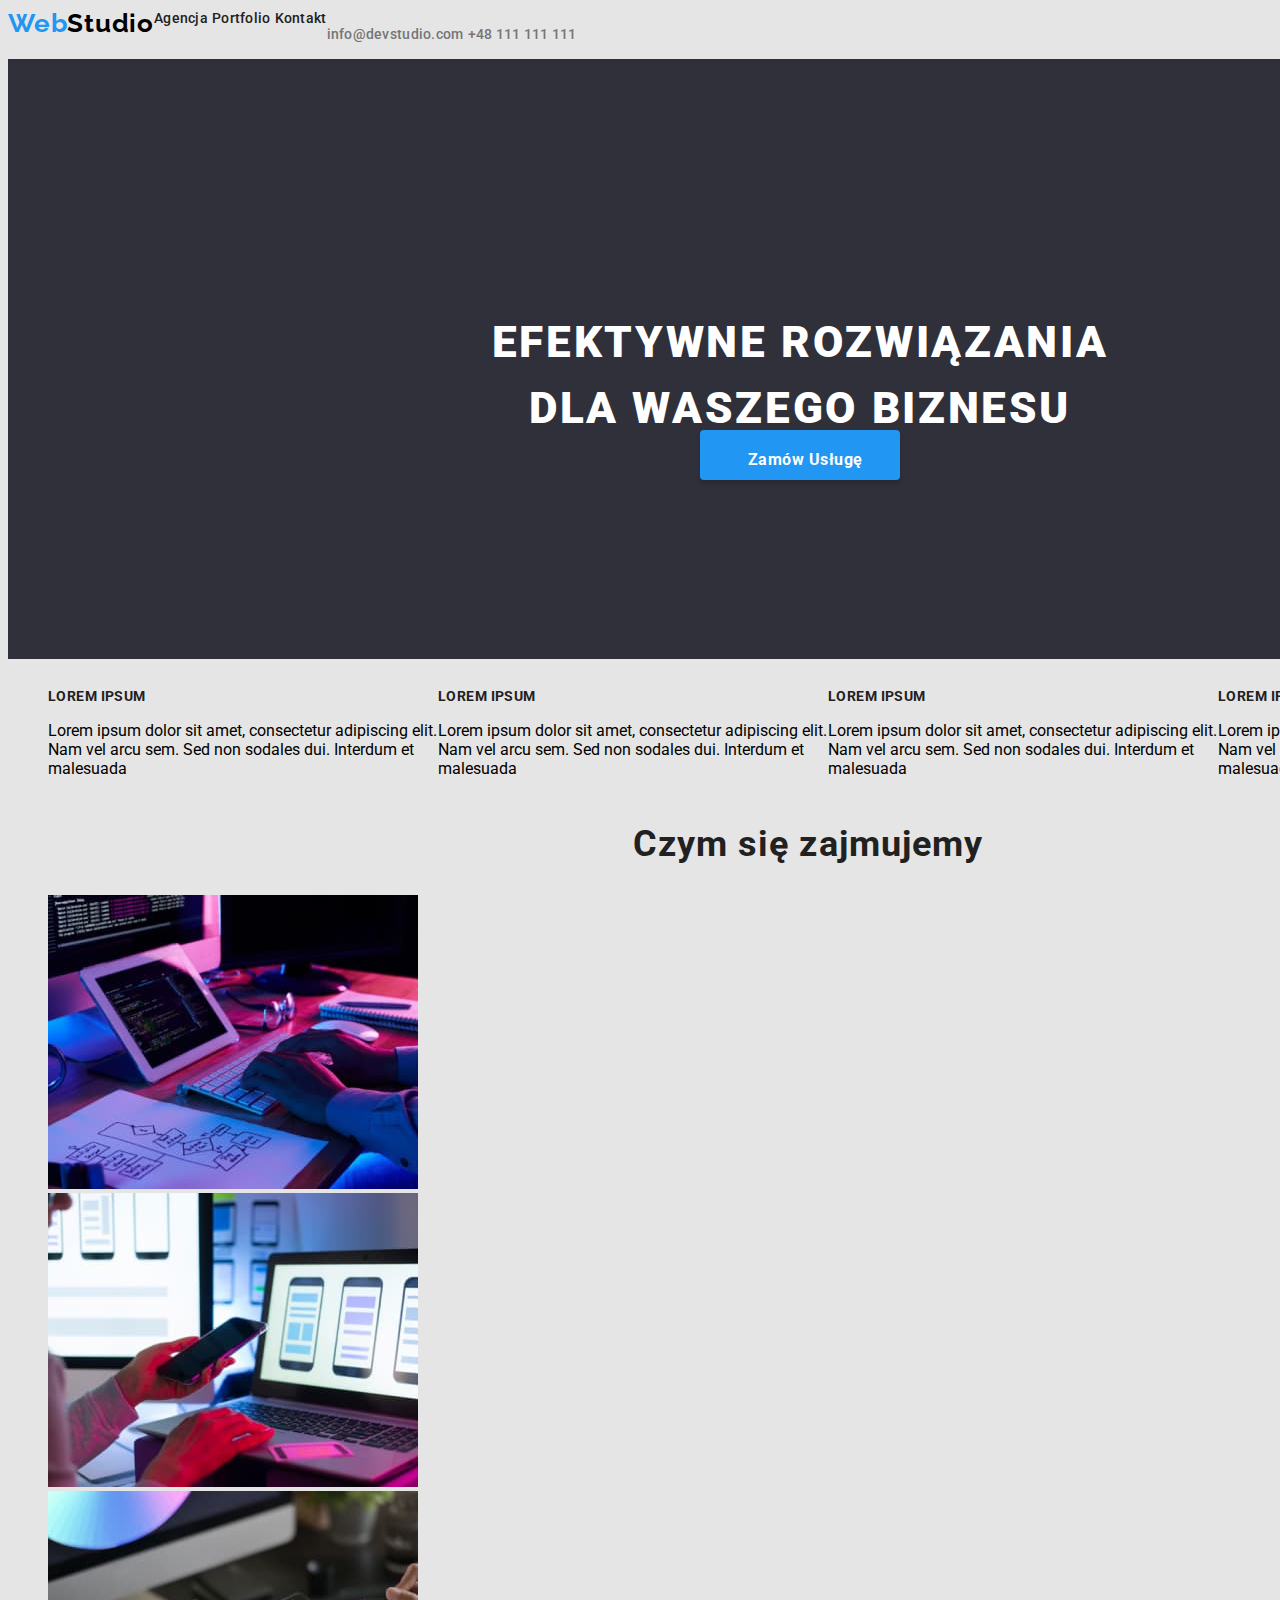
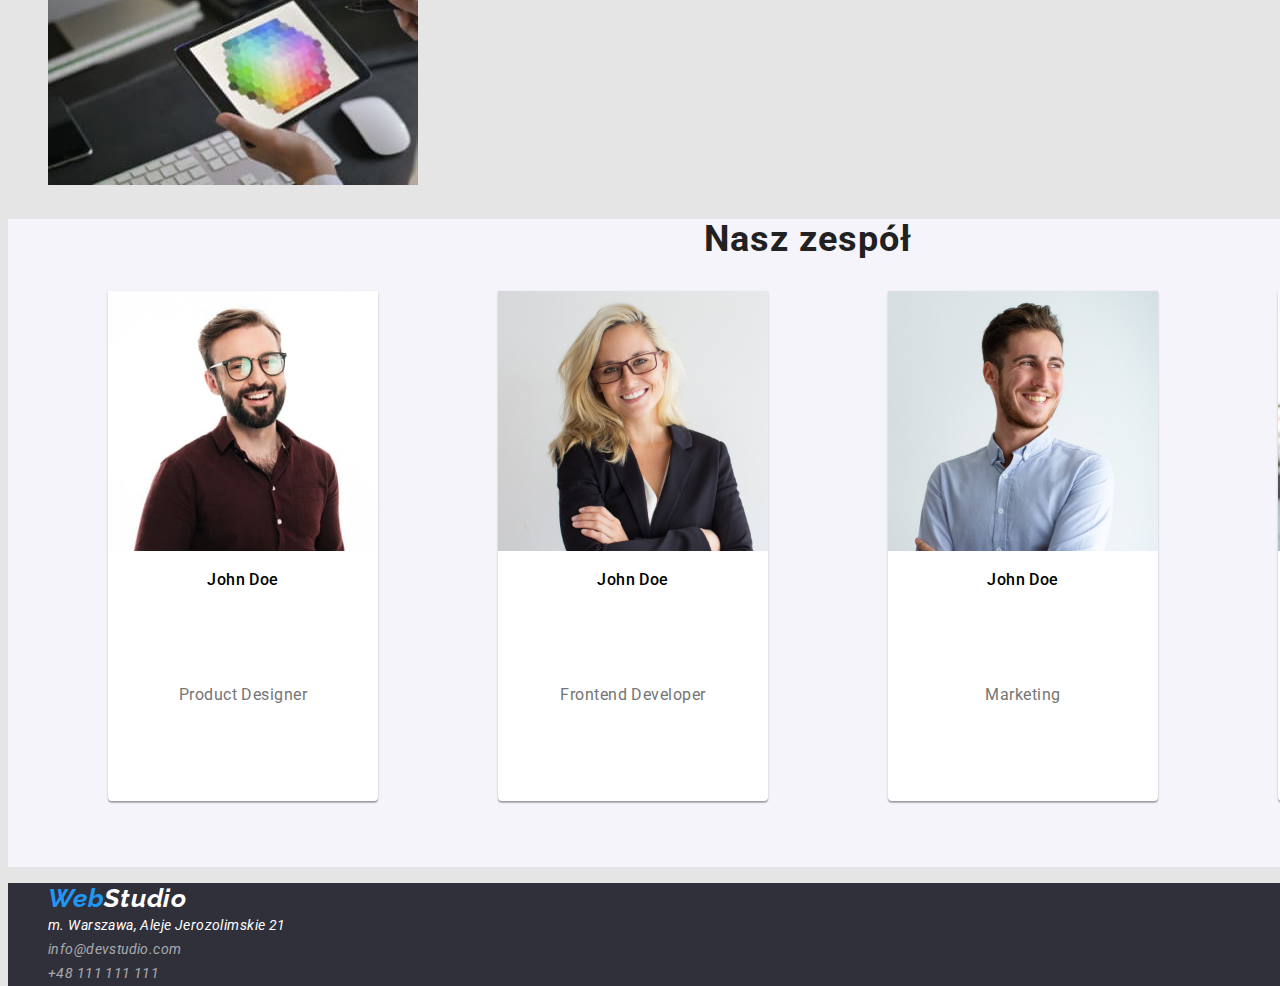
==== commit 674c657e: "Changes to be committed: 	modified:   css/styles.css 	modified:   index.html 	modified:   portfolio." ====
--- a/index.html
+++ b/index.html
@@ -10,44 +10,42 @@
     <link rel="stylesheet" href="./css/styles.css">
   </head>
   <body>
-    <div>
-      <menu class="up-page">
-        <box class="logo">
+    
+    <div class="up-page">
+        <div class="logo">
           <a class="logo" href="portfolio.html"
           ><span class="logo-web">Web</span
           ><span class="logo-studio">Studio</span>
         </a>
-        </box>
+        </div>
         <nav>
           <div>
-            <a type="button" class="nav-buttons" href="index.html">Agencja</a>
-            <a type="button" class="nav-buttons" href="portfolio.html"
+            <a class="nav-buttons" href="index.html">Agencja</a>
+            <a class="nav-buttons" href="portfolio.html"
               ><span>Portfolio</span></a
             >
-            <a type="button" class="nav-buttons" href="index.html">Kontakt</a>
+            <a class="nav-buttons" href="index.html">Kontakt</a>
           </div>
         </nav>
-        <div>
-          <box class="mail-tel"
+        
+          <div class="mail-tel"
             ><p>
               <a
-                type="button"
                 class="mail-header"
                 href="mailto:info@devstudio.com"
                 >info@devstudio.com</a
               >
-              <a type="button" class="tel" href="tel:+48-111-111-111"
+              <a class="tel" href="tel:+48-111-111-111"
                 >+48 111 111 111</a
               >
             </p>
-          </box>
+          
         </div>
-      </menu>
     </div>
     <header class="header">
-      <div>
+      <div class="effective">
         <h1>EFEKTYWNE ROZWIĄZANIA DLA WASZEGO BIZNESU</h1>
-        <button type="button" class="order">Zamów Usługę</button>
+        <button type="button" class="order"><span class="order-service">Zamów Usługę</span></button>
       </div>
     </header>
     <main>
@@ -114,7 +112,7 @@
         </ul>
       </div>
 
-      <div>
+      <div class="our-team">
         <h2>Nasz zespół</h2>
         <ul class="team">
           <li class="team-borders">
--- a/css/styles.css
+++ b/css/styles.css
@@ -1,72 +1,98 @@
+:root {
+  --blue: #2196f3;
+  --grey: #e5e5e5;
+  --black: #000;
+  --dark-grey: #212121;
+  --white: #fff;
+  --btn-color: #f5f4fa;
+  --light-grey: #eeeeee;
+  --bckgd-pic-color: #757575;
+  --ftr-bckgd-color: #2f303a;
+}
+body {
+  font-family: roboto, sans-serif;
+  background-color: #e5e5e5;
+  font-style: normal;
+  width: 1600px;
+  height: 2097px;
+}
 .logo {
-  color: #2196f3;
+  color: var(--blue);
   font-family: "Raleway";
-  font-style: normal;
+  /* font-style: normal; */
   font-weight: 700;
   font-size: 26px;
-  line-height: 31px;
+  line-height: 1.19;
   letter-spacing: 0.03em;
   text-decoration: none;
   display: flex;
 }
 .logo-studio {
-  color: #000;
+  color: var(--black);
 }
 .up-page {
   display: flex;
 }
 .nav-buttons {
-  font-family: "Roboto"
-  font-style: normal;
-  font-weight: 500;
-  font-size: 14px;
-  line-height: 16px;
+  /* font-family: "Roboto" */
+  /* font-style: normal; */
+  font-weight: 500;
+  font-size: 14px;
+  line-height: 1.14;
   letter-spacing: 0.02em;
   color: #212121;
   text-decoration: none;
 }
 .nav-buttons:hover {
-  font-family: "Roboto";
-  font-style: normal;
-  font-weight: 500;
-  font-size: 14px;
-  line-height: 16px;
-  letter-spacing: 0.02em;
-
-  color: #2196f3;
+  /* font-family: "Roboto"; */
+  /* font-style: normal; */
+  font-weight: 500;
+  font-size: 14px;
+  line-height: 1.14;
+  letter-spacing: 0.02em;
+  color: var(--blue);
 }
 h1 {
-  font-family: "Roboto";
-  font-style: normal;
+  /* font-family: "Roboto"; */
+  /* font-style: normal; */
   font-weight: 900;
   font-size: 44px;
-  line-height: 60px;
-  text-align: center;
+  line-height: 1.5;
   letter-spacing: 0.06em;
-  text-transform: uppercase;
-  color: #ffffff;
+  color: var(--white);
+  left: 452px;
+  top: 280px;
+  width: 696px;
+  height: 120px;
+  text-align: center;
+  position: absolute;
 }
 .header {
   background: #2f303a;
-  border-style: border-box;
+  width: 1600px;
+  height: 600px;
+  top: 80px;
 }
 .main-buttons {
   display: flex;
   flex-wrap: wrap;
   list-style-type: none;
-  position: center;
+  position: absolute;
   display: inline-flex;
   margin-left: 40%;
 }
 button {
-  background: #f5f4fa;
+  background: var(--btn-color);
   border-radius: 4px;
   border: none;
-  font-family: "Roboto";
-  font-style: normal;
-  font-weight: 500;
-  font-size: 16px;
-  line-height: 26px;
+
+  /* nie nadpisuje mi roboto bezpośrednio z body, why? */
+
+  font-family: Roboto;
+  /* font-style: normal; */
+  font-weight: 500;
+  font-size: 16px;
+  line-height: 1.62;
   text-align: center;
   letter-spacing: 0.03em;
   display: block;
@@ -75,80 +101,88 @@
 }
 button:hover {
   background-color: #2196f3;
-  color: #ffff;
-  font-family: "Roboto";
-  font-style: normal;
-  font-weight: 500;
-  font-size: 16px;
-  line-height: 26px;
+  color: var(--white);
+  /* font-family: "Roboto"; */
+  /* font-style: normal; */
+  font-weight: 500;
+  font-size: 16px;
+  line-height: 1.62;
   text-align: center;
   letter-spacing: 0.03em;
   cursor: pointer;
 }
 .order {
-  background: #2196f3;
+  background: var(--blue);
   box-shadow: 0px 4px 4px rgba(0, 0, 0, 0.15);
-  border-radius: 4px;
-  font-family: "Roboto";
-  font-style: normal;
-  font-weight: 700;
-  font-size: 16px;
-  line-height: 30px;
-  display: flex;
-  align-items: center;
-  text-align: center;
-  letter-spacing: 0.06em;
-  color: #ffffff;
-}
+  position: absolute;
+  width: 200px;
+  height: 50px;
+  left: 700px;
+  top: 430px;
+}
+.order-service {
+  color: var(--white);
+  display: flex;
+  width: 117px;
+  height: 30px;
+  left: 742px;
+  top: 440px;
+  font-weight: 700;
+  font-size: 16px;
+  line-height: 1.88;
+  /* position: center; */
+  margin-left: 42px;
+  margin-top: 10px;
+}
+
 .images {
   list-style-type: none;
-  display: block;
-  margin-left: auto;
-  margin-right: auto;
-
 }
 .images-borders {
-  background: #ffffff;
-  border: 1px solid #eeeeee;
+  background: var(--white);
+  border: 1px solid var(--light-grey);
   width: 370px;
   height: 404px;
   left: 615px;
   top: 262px;
-  display: inline-flex;
-  margin-left: auto;
-  margin-right: auto;
 }
 .img-title {
-  font-family: "Roboto";
-  font-style: normal;
+  /* font-family: "Roboto"; */
+  /* font-style: normal; */
   font-weight: 700;
   font-size: 18px;
-  line-height: 36px;
+  line-height: 2;
   letter-spacing: 0.06em;
-  color: #212121;
+  color: var(--dark-grey);
   display: flex;
   margin-left: auto;
   margin-right: auto;
 }
 .img-profession {
-  font-family: "Roboto";
-  font-style: normal;
+  /* font-family: "Roboto"; */
+  /* font-style: normal; */
   font-weight: 400;
   font-size: 16px;
-  line-height: 30px;
-  letter-spacing: 0.03em;
-  color: #757575;
+  line-height: 1.87;
+  letter-spacing: 0.03em;
+  color: var(--bckgd-pic-color);
   text-align: left;
 }
+.our-team {
+  height: 648px;
+  height: 648px;
+  left: 0px;
+  top: 1449px;
+  background-color: var(--btn-color);
+}
 .team {
   list-style-type: none;
   display: flex;
   margin-left: auto;
   margin-right: auto;
-
 }
 .team-borders {
-  background: #ffffff;
+  background: var(--white);
   box-shadow: 0px 1px 3px rgba(0, 0, 0, 0.12), 0px 1px 1px rgba(0, 0, 0, 0.14),
     0px 2px 1px rgba(0, 0, 0, 0.2);
   border-radius: 0px 0px 4px 4px;
@@ -166,119 +200,119 @@
   display: flex;
 }
 h2 {
-  font-family: "Roboto";
-  font-style: normal;
+  /* font-family: "Roboto"; */
+  /* font-style: normal; */
   font-weight: 700;
   font-size: 36px;
-  line-height: 42px;
+  line-height: 1.16;
   text-align: center;
   letter-spacing: 0.03em;
   color: #212121;
 }
 .lorem-head {
-  font-family: "Roboto";
-  font-style: normal;
-  font-weight: 700;
-  font-size: 14px;
-  line-height: 16px;
+  /* font-family: "Roboto"; */
+  /* font-style: normal; */
+  font-weight: 700;
+  font-size: 14px;
+  line-height: 1.14;
   letter-spacing: 0.03em;
   text-transform: uppercase;
   text-decoration: none;
-  color: #212121;
+  color: var(--dark-grey);
 }
 .name {
-  font-family: "Roboto";
-  font-style: normal;
-  font-weight: 500;
-  font-size: 16px;
-  line-height: 19px;
+  /* font-family: "Roboto";
+  font-style: normal; */
+  font-weight: 500;
+  font-size: 16px;
+  line-height: 1.18;
   text-align: center;
   letter-spacing: 0.03em;
 }
 .profession {
-  font-family: "Roboto";
-  font-style: normal;
+  /* font-family: "Roboto";
+  font-style: normal; */
   font-weight: 400;
   font-size: 16px;
-  line-height: 19px;
+  line-height: 11.18;
   text-align: center;
   letter-spacing: 0.03em;
   color: #757575;
 }
 .mail {
-  font-family: "Roboto";
-  font-style: normal;
-  font-weight: 500;
-  font-size: 14px;
-  line-height: 16px;
+  /* font-family: "Roboto";
+  font-style: normal; */
+  font-weight: 500;
+  font-size: 14px;
+  line-height: 1.14;
   letter-spacing: 0.02em;
   text-decoration: underline;
-  color: #757575;
+  color: var(--bckgd-pic-color);
 }
 .tel {
-  font-family: "Roboto";
-  font-style: normal;
-  font-weight: 500;
-  font-size: 14px;
-  line-height: 16px;
-  letter-spacing: 0.02em;
-  color: #757575;
+  /* font-family: "Roboto";
+  font-style: normal; */
+  font-weight: 500;
+  font-size: 14px;
+  line-height: 1.14;
+  letter-spacing: 0.02em;
+  color: var(--bckgd-pic-color);
   text-decoration: none;
 }
 .coordinates {
-  font-family: "Roboto";
-  font-style: normal;
+  /* font-family: "Roboto";
+  font-style: normal; */
   font-weight: 400;
   font-size: 14px;
-  line-height: 24px;
-  letter-spacing: 0.03em;
-  color: #ffffff;
+  line-height: 1.71;
+  letter-spacing: 0.03em;
+  color: var(--white);
 }
 .footer {
-  background: #2f303a;
+  background: var(--ftr-bckgd-color);
   list-style-type: none;
 }
 .logo-studio-footer {
-  color: #ffff;
+  color: var(--white);
 }
 .mail-main {
-  font-family: "Roboto";
-  font-style: normal;
+  /* font-family: "Roboto";
+  font-style: normal; */
+  /* font-weight: 400; */
+  font-size: 14px;
+  line-height: 1.71;
+  letter-spacing: 0.03em;
+  text-decoration: none;
+  color: rgba(255, 255, 255, 0.6);
+}
+.tel-main {
+  /* font-family: "Roboto";
+  font-style: normal; */
   font-weight: 400;
   font-size: 14px;
-  line-height: 24px;
-  letter-spacing: 0.03em;
-  text-decoration: none;
+  line-height: 1.71;
+  letter-spacing: 0.03em;
   color: rgba(255, 255, 255, 0.6);
-}
-.tel-main {
-  font-family: "Roboto";
-  font-style: normal;
-  font-weight: 400;
-  font-size: 14px;
-  line-height: 24px;
-  letter-spacing: 0.03em;
-  color: rgba(255, 255, 255, 0.6);
   text-decoration: none;
 }
 .mail-header {
   text-decoration: none;
-  font-family: "Roboto";
-  font-style: normal;
-  font-weight: 500;
-  font-size: 14px;
-  line-height: 16px;
-  letter-spacing: 0.02em;
-
-  color: #757575;
+  /* font-family: "Roboto";
+  font-style: normal; */
+  font-weight: 500;
+  font-size: 14px;
+  line-height: 1.14;
+  letter-spacing: 0.02em;
+
+  color: var(--bckgd-pic-color);
 }
 .mail-tel:hover {
-  font-family: "Roboto";
-  font-style: normal;
-  font-weight: 500;
-  font-size: 14px;
-  line-height: 16px;
-  letter-spacing: 0.02em;
-
-  color: #2196f3;
-}
+  /* font-family: "Roboto";
+  font-style: normal; */
+  font-weight: 500;
+  font-size: 14px;
+  line-height: 1.14;
+  letter-spacing: 0.02em;
+
+  color: var(--blue);
+}
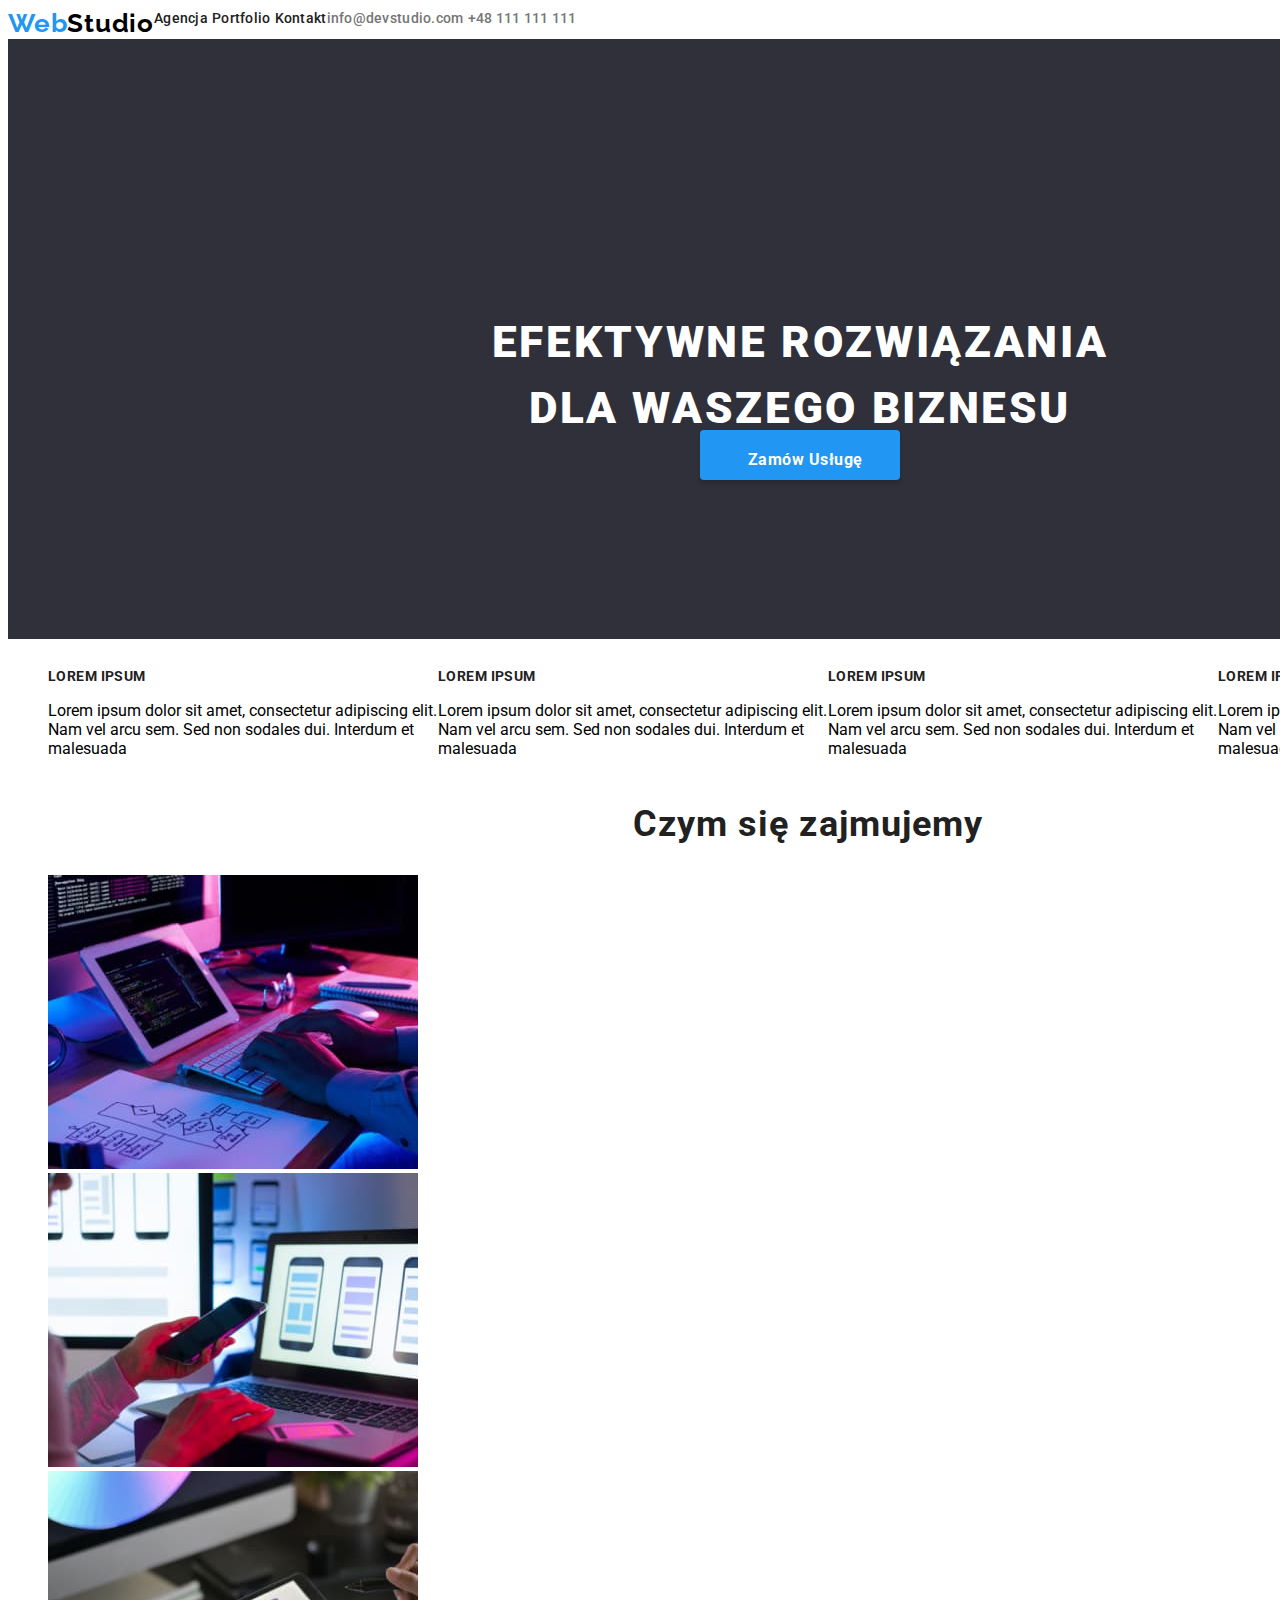
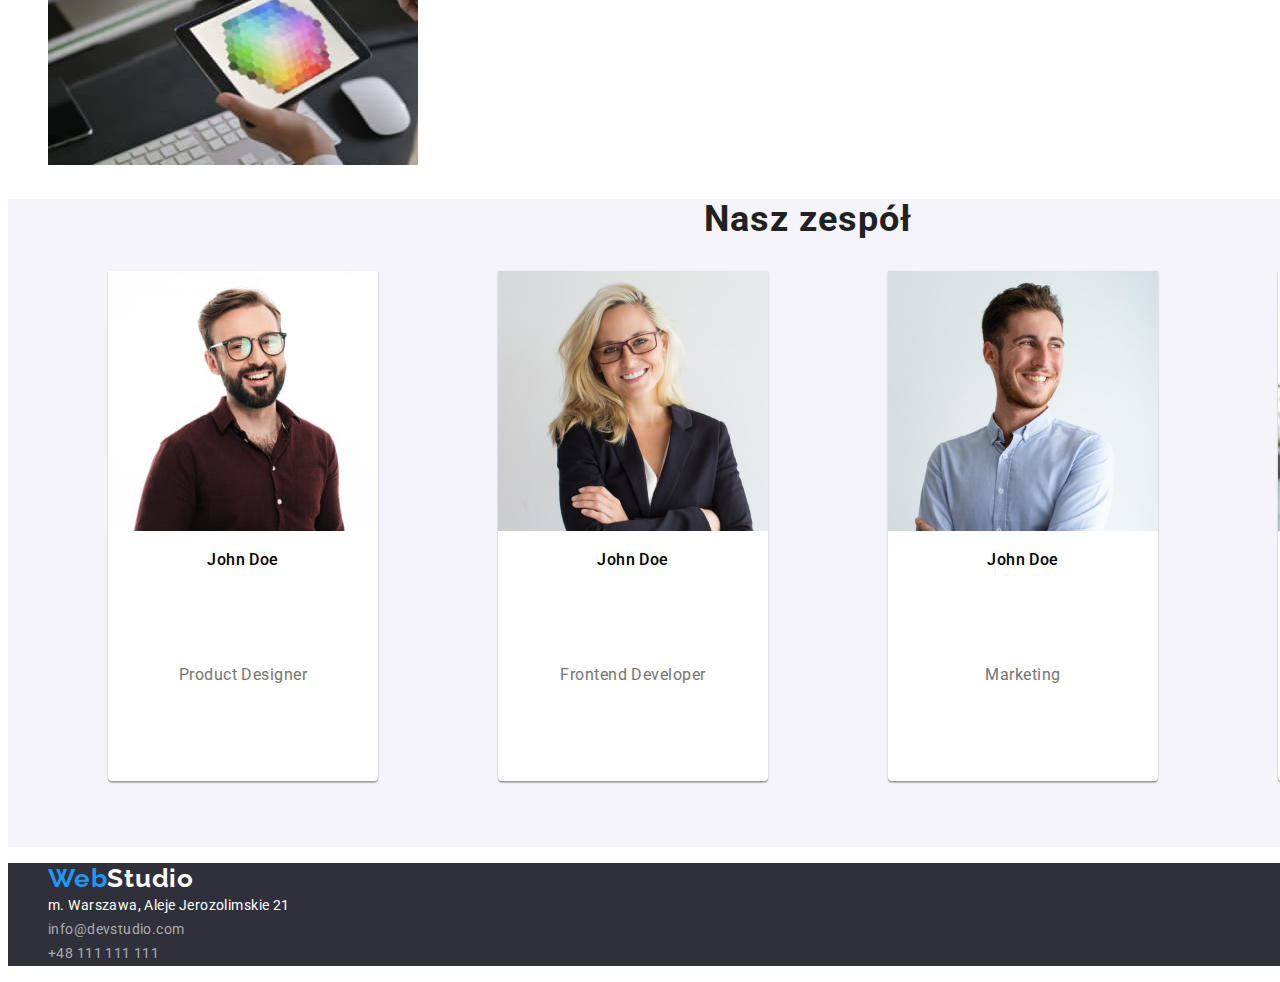
==== commit 66e0c4e4: "Changes to be committed: 	modified:   css/styles.css 	modified:   index.html 	modified:   portfolio." ====
--- a/index.html
+++ b/index.html
@@ -2,78 +2,73 @@
 <html lang="en">
   <head>
     <title>Main page</title>
-    <link rel="preconnect" href="https://fonts.googleapis.com">
-    <link rel="preconnect" href="https://fonts.gstatic.com" crossorigin>
+    <link rel="preconnect" href="https://fonts.googleapis.com" />
+    <link rel="preconnect" href="https://fonts.gstatic.com" crossorigin />
     <link
       href="https://fonts.googleapis.com/css2?family=Raleway:wght@700&family=Roboto:wght@400;500;700;900&display=swap"
-      rel="stylesheet">
-    <link rel="stylesheet" href="./css/styles.css">
+      rel="stylesheet"
+    />
+    <link rel="stylesheet" href="./css/styles.css" />
   </head>
   <body>
-    
     <div class="up-page">
-        <div class="logo">
-          <a class="logo" href="portfolio.html"
+      <div class="logo">
+        <a class="logo" href="portfolio.html"
           ><span class="logo-web">Web</span
           ><span class="logo-studio">Studio</span>
         </a>
+      </div>
+      <nav>
+        <div>
+          <a class="nav-buttons" href="index.html">Agencja</a>
+          <a class="nav-buttons" href="portfolio.html"
+            ><span>Portfolio</span></a
+          >
+          <a class="nav-buttons" href="index.html">Kontakt</a>
         </div>
-        <nav>
-          <div>
-            <a class="nav-buttons" href="index.html">Agencja</a>
-            <a class="nav-buttons" href="portfolio.html"
-              ><span>Portfolio</span></a
-            >
-            <a class="nav-buttons" href="index.html">Kontakt</a>
-          </div>
-        </nav>
-        
-          <div class="mail-tel"
-            ><p>
-              <a
-                class="mail-header"
-                href="mailto:info@devstudio.com"
-                >info@devstudio.com</a
-              >
-              <a class="tel" href="tel:+48-111-111-111"
-                >+48 111 111 111</a
-              >
-            </p>
-          
-        </div>
+      </nav>
+
+      <div class="mail-tel">
+        <a class="mail-header" href="mailto:info@devstudio.com"
+          >info@devstudio.com</a
+        >
+        <a class="tel" href="tel:+48-111-111-111">+48 111 111 111</a>
+      </div>
     </div>
     <header class="header">
       <div class="effective">
         <h1>EFEKTYWNE ROZWIĄZANIA DLA WASZEGO BIZNESU</h1>
-        <button type="button" class="order"><span class="order-service">Zamów Usługę</span></button>
+        <button type="button" class="order">
+          <span class="order-service">Zamów Usługę</span>
+        </button>
       </div>
     </header>
     <main>
       <div>
         <ul class="lorems">
           <li>
-            <p class="lorem-head">LOREM IPSUM</p>
+            <h3 class="lorem-head">LOREM IPSUM</h3>
             <p>
               Lorem ipsum dolor sit amet, consectetur adipiscing elit. Nam vel
               arcu sem. Sed non sodales dui. Interdum et malesuada
             </p>
           </li>
           <li>
-            <p class="lorem-head">LOREM IPSUM</p>
+            <h3 class="lorem-head">LOREM IPSUM</h3>
             <p>
               Lorem ipsum dolor sit amet, consectetur adipiscing elit. Nam vel
               arcu sem. Sed non sodales dui. Interdum et malesuada
             </p>
           </li>
           <li>
-            <p class="lorem-head">LOREM IPSUM</p>
+            <h3 class="lorem-head">LOREM IPSUM</h3>
             <p>
               Lorem ipsum dolor sit amet, consectetur adipiscing elit. Nam vel
               arcu sem. Sed non sodales dui. Interdum et malesuada
             </p>
           </li>
           <li>
-            <p class="lorem-head">LOREM IPSUM</p>
+            <h3 class="lorem-head">LOREM IPSUM</h3>
 
             <p>
               Lorem ipsum dolor sit amet, consectetur adipiscing elit. Nam vel
@@ -89,7 +84,7 @@
               alt="Pisanie na klawiaturze"
               width="370"
               height="294"
-            >
+            />
           </li>
 
           <li class="what-we-do">
@@ -98,7 +93,7 @@
               alt="Telefon w dłoni"
               width="370"
               height="294"
-            >
+            />
           </li>
 
           <li class="what-we-do">
@@ -107,7 +102,7 @@
               alt="Tablet w dłoni"
               width="370"
               height="294"
-            >
+            />
           </li>
         </ul>
       </div>
@@ -121,7 +116,7 @@
               alt="John Doe"
               width="270"
               height="260"
-            >
+            />
             <p class="name">John Doe</p>
             <p class="profession">Product Designer</p>
           </li>
@@ -132,7 +127,7 @@
               alt="John Doe"
               width="270"
               height="260"
-            >
+            />
             <p class="name">John Doe</p>
             <p class="profession">Frontend Developer</p>
           </li>
@@ -143,7 +138,7 @@
               alt="John Doe"
               width="270"
               height="260"
-            >
+            />
             <p class="name">John Doe</p>
             <p class="profession">Marketing</p>
           </li>
@@ -154,7 +149,7 @@
               alt="John Doe"
               width="270"
               height="260"
-            >
+            />
             <p class="name">John Doe</p>
             <p class="profession">UI Designer</p>
           </li>
--- a/css/styles.css
+++ b/css/styles.css
@@ -10,11 +10,10 @@
   --ftr-bckgd-color: #2f303a;
 }
 body {
-  font-family: roboto, sans-serif;
-  background-color: #e5e5e5;
+  font-family: 'Roboto', 'Releway', sans-serif;
+  background-color: var(--white);
   font-style: normal;
   width: 1600px;
-  height: 2097px;
 }
 .logo {
   color: var(--blue);
@@ -269,6 +268,7 @@
   color: var(--white);
 }
 .footer {
+  font-style: normal;
   background: var(--ftr-bckgd-color);
   list-style-type: none;
 }
@@ -306,13 +306,10 @@
 
   color: var(--bckgd-pic-color);
 }
-.mail-tel:hover {
-  /* font-family: "Roboto";
-  font-style: normal; */
-  font-weight: 500;
-  font-size: 14px;
-  line-height: 1.14;
-  letter-spacing: 0.02em;
-
+
+.mail-header:hover {
   color: var(--blue);
 }
+.tel:hover {
+  color: var(--blue);
+}
